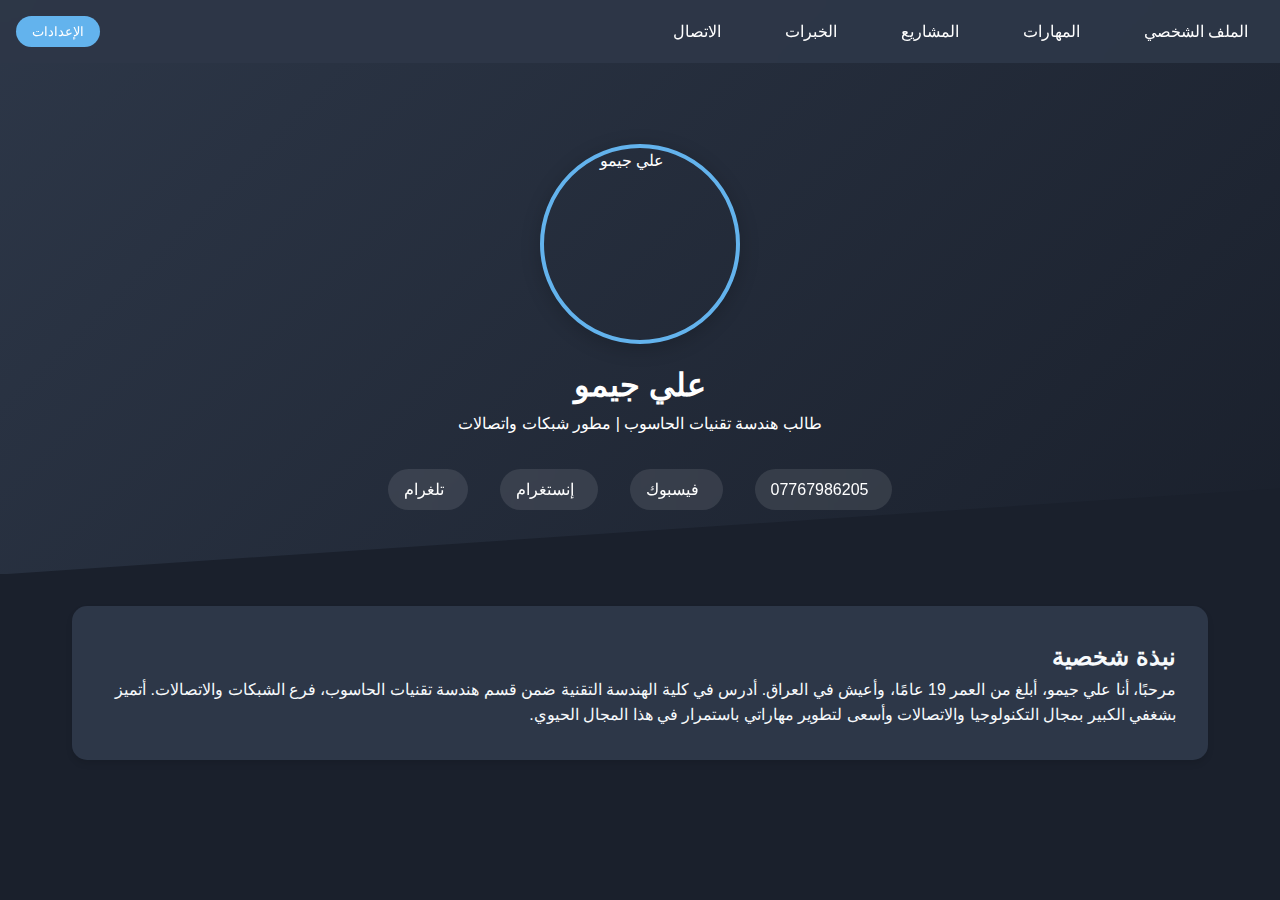
==== index.html @ acc884f1 "Add files via upload" ====
<!DOCTYPE html>
<html dir="rtl" lang="ar">
<head>
    <meta charset="UTF-8">
    <meta name="viewport" content="width=device-width, initial-scale=1.0">
    <title>علي جيمو - السيرة الذاتية</title>
    <!-- التنسيقات -->
    <link rel="stylesheet" href="style.css">
    <!-- مكتبة الأيقونات -->
    <script src="https://cdnjs.cloudflare.com/ajax/libs/font-awesome/6.5.1/js/all.min.js"></script>
</head>
<body>
    <!-- شريط التقدم -->
    <div class="scroll-progress"></div>

    <!-- القائمة العلوية -->
    <nav>
        <ul class="nav-links">
            <li><a href="#" onclick="showSection('profile')">الملف الشخصي</a></li>
            <li><a href="#" onclick="showSection('skills')">المهارات</a></li>
            <li><a href="#" onclick="showSection('projects')">المشاريع</a></li>
            <li><a href="#" onclick="showSection('experience')">الخبرات</a></li>
            <li><a href="#" onclick="showSection('contact')">الاتصال</a></li>
        </ul>
        <button class="settings-btn" onclick="openSettings()">
            <i class="fas fa-cog"></i> الإعدادات
        </button>
    </nav>

    <!-- رأس الصفحة -->
    <header>
        <img src="profile-img.jpg" alt="علي جيمو" class="profile-img">
        <h1>علي جيمو</h1>
        <p>طالب هندسة تقنيات الحاسوب | مطور شبكات واتصالات</p>
        <div class="contact-info">
            <a href="tel:07767986205" class="contact-item">
                <i class="fas fa-phone"></i>
                07767986205
            </a>
            <a href="https://www.facebook.com/ali.jemo.77" target="_blank" class="contact-item">
                <i class="fab fa-facebook"></i>
                فيسبوك
            </a>
            <a href="https://www.instagram.com/a.j1_6/" target="_blank" class="contact-item">
                <i class="fab fa-instagram"></i>
                إنستغرام
            </a>
            <a href="https://t.me/alijemo" target="_blank" class="contact-item">
                <i class="fab fa-telegram"></i>
                تلغرام
            </a>
        </div>
    </header>

    <!-- المحتوى الرئيسي -->
    <div class="container">
        <!-- قسم الملف الشخصي -->
        <section id="profile" class="section active">
            <h2>نبذة شخصية</h2>
            <p>مرحبًا، أنا علي جيمو، أبلغ من العمر 19 عامًا، وأعيش في العراق. أدرس في كلية الهندسة التقنية ضمن قسم هندسة تقنيات الحاسوب، فرع الشبكات والاتصالات. أتميز بشغفي الكبير بمجال التكنولوجيا والاتصالات وأسعى لتطوير مهاراتي باستمرار في هذا المجال الحيوي.</p>
        </section>

        <!-- قسم المهارات -->
        <section id="skills" class="section">
            <h2>المهارات</h2>
            <div class="skills">
                <!-- إدارة الوقت -->
                <div class="skill-item" onclick="toggleSkillDescription(this)">
                    <i class="fas fa-clock skill-icon"></i>
                    <h3 class="skill-title">إدارة الوقت والتنظيم</h3>
                    <p class="skill-description">طوّرت مهارات إدارة الوقت بفعالية من خلال تنظيم وقتك بين الدراسة والأنشطة الأخرى. باستخدام الأدوات الذكية، أصبحت قادرًا على التخطيط للمراجعات والامتحانات بشكل منظم.</p>
                </div>
                
                <!-- التفكير النقدي -->
                <div class="skill-item" onclick="toggleSkillDescription(this)">
                    <i class="fas fa-brain skill-icon"></i>
                    <h3 class="skill-title">التفكير النقدي والتحليل</h3>
                    <p class="skill-description">بفضل الإجابة على الأسئلة المعقدة في مختلف المجالات، أصبحت أكثر قدرة على التفكير النقدي والتحليل المنطقي، وهي مهارة أساسية في المجال الأكاديمي والمهني.</p>
                </div>

                <!-- التواصل الفعال -->
                <div class="skill-item" onclick="toggleSkillDescription(this)">
                    <i class="fas fa-comments skill-icon"></i>
                    <h3 class="skill-title">التواصل الفعّال</h3>
                    <p class="skill-description">طوّرت مهارات التواصل بشكل دقيق وواضح، مما يعزز قدرتي على العمل الجماعي والتفاعل مع الآخرين في مختلف البيئات.</p>
                </div>

                <!-- العمل الجماعي -->
                <div class="skill-item" onclick="toggleSkillDescription(this)">
                    <i class="fas fa-users skill-icon"></i>
                    <h3 class="skill-title">العمل ضمن فريق</h3>
                    <p class="skill-description">تعزيز القدرة على العمل ضمن فريق من خلال التعاون المستمر والتواصل الفعال مع مختلف الأشخاص والأنظمة.</p>
                </div>

                <!-- التعلم الذاتي -->
                <div class="skill-item" onclick="toggleSkillDescription(this)">
                    <i class="fas fa-book-reader skill-icon"></i>
                    <h3 class="skill-title">التعلم الذاتي</h3>
                    <p class="skill-description">تطوير مهارات التعلم المستقل من خلال استخدام مختلف المصادر والأدوات التعليمية.</p>
                </div>

                <!-- حل المشكلات -->
                <div class="skill-item" onclick="toggleSkillDescription(this)">
                    <i class="fas fa-lightbulb skill-icon"></i>
                    <h3 class="skill-title">حل المشكلات</h3>
                    <p class="skill-description">القدرة على تحليل المشكلات وإيجاد حلول مبتكرة باستخدام المنطق والتفكير النقدي.</p>
                </div>

                <!-- التقنيات الحديثة -->
                <div class="skill-item" onclick="toggleSkillDescription(this)">
                    <i class="fas fa-laptop-code skill-icon"></i>
                    <h3 class="skill-title">التقنيات الحديثة</h3>
                    <p class="skill-description">إتقان استخدام مختلف التقنيات والأدوات الحديثة في مجال البرمجة والشبكات.</p>
                </div>

                <!-- الذكاء الاصطناعي -->
                <div class="skill-item" onclick="toggleSkillDescription(this)">
                    <i class="fas fa-robot skill-icon"></i>
                    <h3 class="skill-title">الذكاء الاصطناعي</h3>
                    <p class="skill-description">فهم وتطبيق تقنيات الذكاء الاصطناعي في حل المشكلات وتطوير الحلول.</p>
                </div>
            </div>
        </section>

        <!-- قسم المشاريع -->
        <section id="projects" class="section">
            <h2>المشاريع</h2>
            <div class="projects">
                <!-- مشروع التطبيق الدراسي -->
                <div class="project-card">
                    <h3>التطبيق الدراسي MAUI</h3>
                    <p>تطبيق شامل للطلاب يحتوي على المناهج الدراسية والمعلومات التفصيلية عن الكلية والأقسام. تم تطويره باستخدام C# و MAUI للعمل على مختلف المنصات.</p>
                </div>

                <!-- مشروع الموقع -->
                <div class="project-card">
                    <h3>موقع تفاعلي ذكي</h3>
                    <p>منصة تعليمية تفاعلية تم تطويرها باستخدام تقنيات الذكاء الاصطناعي لتوفير تجربة تعلم مخصصة للمستخدمين.</p>
                </div>
            </div>
        </section>

        <!-- قسم الخبرات -->
        <section id="experience" class="section">
            <h2>الخبرات والإنجازات</h2>
            <ul>
                <li>
                    <h3>متدرب في شركة تكنولوجيا المعلومات</h3>
                    <p>تطوير وصيانة شبكات الشركة - 3 أشهر من الخبرة العملية</p>
                </li>
                <li>
                    <h3>هاكاثون الجامعة</h3>
                    <p>المركز الثاني في مسابقة تطوير تطبيقات الويب</p>
                </li>
                <li>
                    <h3>مبادرة "تقنية للجميع"</h3>
                    <p>تعليم أساسيات البرمجة لطلاب المدارس الثانوية</p>
                </li>
            </ul>
        </section>

        <!-- قسم الاتصال -->
        <section id="contact" class="section">
            <h2>تواصل معي</h2>
            <form id="contactForm">
                <div class="form-group">
                    <label for="name">الاسم:</label>
                    <input type="text" id="name" name="name" required>
                </div>
                <div class="form-group">
                    <label for="email">البريد الإلكتروني:</label>
                    <input type="email" id="email" name="email" required>
                </div>
                <div class="form-group">
                    <label for="message">الرسالة:</label>
                    <textarea id="message" name="message" required></textarea>
                </div>
                <button type="submit">إرسال</button>
            </form>
        </section>
    </div>

    <!-- نافذة الإعدادات -->
    <div id="settingsModal" class="modal">
        <div class="modal-content">
            <span class="close" onclick="closeSettings()">&times;</span>
            <h2>الإعدادات</h2>
            <form id="settingsForm">
                <div class="form-group">
                    <label for="username">اسم المستخدم:</label>
                    <input type="text" id="username" name="username" required>
                </div>
                <div class="form-group">
                    <label for="password">كلمة المرور:</label>
                    <input type="password" id="password" name="password" required>
                </div>
                <button type="submit">تسجيل الدخول</button>
            </form>
        </div>
    </div>

    <!-- JavaScript -->
    <script>
        // تفعيل الأقسام
        function showSection(sectionId) {
            document.querySelectorAll('.section').forEach(section => {
                section.classList.remove('active');
            });
            document.getElementById(sectionId).classList.add('active');
        }

        // تفعيل وصف المهارات
        function toggleSkillDescription(skillItem) {
            const wasActive = skillItem.classList.contains('active');
            
            // إغلاق جميع المهارات المفتوحة
            document.querySelectorAll('.skill-item').forEach(item => {
                item.classList.remove('active');
            });
            
            // فتح المهارة المحددة مع تمرير سلس
            if (!wasActive) {
                skillItem.classList.add('active');
                skillItem.scrollIntoView({ 
                    behavior: 'smooth', 
                    block: 'center' 
                });
            }

            // تأثير حركي عند النقر
            skillItem.style.transform = 'scale(0.98)';
            setTimeout(() => {
                skillItem.style.transform = '';
            }, 150);
        }

        // شريط التقدم
        window.addEventListener('scroll', () => {
            const scrollProgress = document.querySelector('.scroll-progress');
            const totalHeight = document.documentElement.scrollHeight - window.innerHeight;
            const progress = (window.pageYOffset / totalHeight) * 100;
            scrollProgress.style.width = `${progress}%`;
        });

        // وظائف نافذة الإعدادات
        function openSettings() {
            document.getElementById('settingsModal').style.display = 'block';
        }

        function closeSettings() {
            document.getElementById('settingsModal').style.display = 'none';
        }

        // معالجة نموذج الإعدادات
        document.getElementById('settingsForm').addEventListener('submit', function(e) {
            e.preventDefault();
            console.log('محاولة تسجيل الدخول');
            closeSettings();
        });

        // إغلاق النافذة المنبثقة عند النقر خارجها
        window.onclick = function(event) {
            if (event.target == document.getElementById('settingsModal')) {
                closeSettings();
            }
        }

        // تفعيل تأثيرات التحويم للمهارات
        document.addEventListener('DOMContentLoaded', () => {
            const skillItems = document.querySelectorAll('.skill-item');
            
            skillItems.forEach(item => {
                // تأثير التحويم
                item.addEventListener('mouseenter', function() {
                    this.style.transform = 'translateY(-5px)';
                });
                
                item.addEventListener('mouseleave', function() {
                    this.style.transform = 'translateY(0)';
                });
            });
            
            // معالجة نموذج الاتصال
            document.getElementById('contactForm').addEventListener('submit', function(e) {
                e.preventDefault();
                alert('تم إرسال رسالتك بنجاح!');
                this.reset();
            });
        });
    </script>
</body>
</html>
---- style.css ----
:root {
    --primary-color: #f7fafc;
    --secondary-color: #e2e8f0;
    --accent-color: #63b3ed;
    --bg-color: #1a202c;
    --card-bg: #2d3748;
    --text-color: #f7fafc;
    --border-color: #4a5568;
}

* {
    margin: 0;
    padding: 0;
    box-sizing: border-box;
    font-family: 'Arial', sans-serif;
    transition: all 0.3s ease;
}

body {
    background-color: var(--bg-color);
    color: var(--text-color);
    line-height: 1.6;
}

/* Navigation Styles */
nav {
    position: fixed;
    top: 0;
    right: 0;
    left: 0;
    background: rgba(45, 55, 72, 0.95);
    padding: 1rem;
    z-index: 1000;
    backdrop-filter: blur(10px);
    display: flex;
    justify-content: space-between;
    align-items: center;
}

.nav-links {
    display: flex;
    gap: 2rem;
    list-style: none;
}

.nav-links a, .settings-btn {
    color: white;
    text-decoration: none;
    padding: 0.5rem 1rem;
    border-radius: 20px;
    font-weight: 500;
    transition: all 0.3s ease;
}

.nav-links a:hover, .settings-btn:hover {
    background: var(--accent-color);
    transform: translateY(-2px);
}

.settings-btn {
    background: var(--accent-color);
    border: none;
    cursor: pointer;
}

/* Header Styles */
header {
    background: linear-gradient(135deg, var(--card-bg), var(--bg-color));
    color: white;
    padding: 8rem 2rem 4rem;
    text-align: center;
    clip-path: polygon(0 0, 100% 0, 100% 85%, 0 100%);
    position: relative;
    overflow: hidden;
}

.profile-img {
    width: 200px;
    height: 200px;
    border-radius: 50%;
    margin: 1rem auto;
    display: block;
    object-fit: cover;
    border: 4px solid var(--accent-color);
    box-shadow: 0 4px 20px rgba(0,0,0,0.2);
    animation: float 6s ease-in-out infinite;
}

@keyframes float {
    0%, 100% { transform: translateY(0); }
    50% { transform: translateY(-10px); }
}

/* Container and Section Styles */
.container {
    max-width: 1200px;
    margin: 0 auto;
    padding: 2rem;
}

.section {
    background: var(--card-bg);
    border-radius: 15px;
    padding: 2rem;
    margin-bottom: 2rem;
    box-shadow: 0 4px 6px rgba(0,0,0,0.1);
    transform: translateY(0);
    transition: transform 0.3s ease, box-shadow 0.3s ease;
    display: none;
}

.section.active {
    display: block;
    animation: fadeIn 0.5s ease;
}

@keyframes fadeIn {
    from { opacity: 0; transform: translateY(20px); }
    to { opacity: 1; transform: translateY(0); }
}

.section:hover {
    transform: translateY(-5px);
    box-shadow: 0 8px 12px rgba(0,0,0,0.15);
}

/* Contact Info Styles */
.contact-info {
    display: flex;
    justify-content: center;
    gap: 2rem;
    flex-wrap: wrap;
    margin-top: 2rem;
}

.contact-item {
    display: flex;
    align-items: center;
    gap: 0.5rem;
    color: white;
    text-decoration: none;
    padding: 0.5rem 1rem;
    border-radius: 25px;
    background: rgba(255,255,255,0.1);
    backdrop-filter: blur(5px);
    transition: all 0.3s ease;
}

.contact-item:hover {
    background: var(--accent-color);
    transform: translateY(-2px);
}

/* Skills Section Styles */
.skills {
    display: grid;
    grid-template-columns: repeat(auto-fit, minmax(250px, 1fr));
    gap: 1.5rem;
    margin: 2rem 0;
}

.skill-item {
    background: var(--card-bg);
    padding: 1.5rem;
    border-radius: 10px;
    text-align: center;
    cursor: pointer;
    transition: all 0.3s ease;
    position: relative;
    overflow: hidden;
}

.skill-item:hover {
    transform: translateY(-5px);
    box-shadow: 0 4px 12px rgba(0,0,0,0.2);
}

.skill-icon {
    font-size: 2.5rem;
    margin-bottom: 1rem;
    color: var(--accent-color);
}

.skill-title {
    font-size: 1.2rem;
    font-weight: bold;
    margin-bottom: 0.5rem;
}

.skill-description {
    display: none;
    margin-top: 1rem;
    font-size: 0.9rem;
    text-align: justify;
}

.skill-item.active .skill-description {
    display: block;
}

.skill-item::before {
    content: '';
    position: absolute;
    top: -2px;
    left: -2px;
    right: -2px;
    bottom: -2px;
    background: linear-gradient(45deg, var(--accent-color), #4fd1c5);
    z-index: -1;
    filter: blur(10px);
    opacity: 0;
    transition: opacity 0.3s ease;
}

.skill-item:hover::before {
    opacity: 1;
}

/* Projects Section Styles */
.projects {
    display: grid;
    grid-template-columns: repeat(auto-fit, minmax(300px, 1fr));
    gap: 2rem;
}

.project-card {
    background: var(--card-bg);
    border-radius: 15px;
    padding: 1.5rem;
    box-shadow: 0 4px 6px rgba(0,0,0,0.1);
    transition: transform 0.3s ease;
    position: relative;
    overflow: hidden;
}

.project-card:hover {
    transform: translateY(-5px);
}

/* Scroll Progress Bar */
.scroll-progress {
    position: fixed;
    top: 0;
    left: 0;
    width: 0;
    height: 4px;
    background-color: var(--accent-color);
    z-index: 1001;
    transition: width 0.3s ease;
}

/* Modal Styles */
.modal {
    display: none;
    position: fixed;
    z-index: 1100;
    left: 0;
    top: 0;
    width: 100%;
    height: 100%;
    overflow: auto;
    background-color: rgba(0,0,0,0.4);
}

.modal-content {
    background-color: var(--card-bg);
    margin: 15% auto;
    padding: 20px;
    border: 1px solid var(--border-color);
    width: 80%;
    max-width: 500px;
    border-radius: 10px;
}

.close {
    color: #aaa;
    float: left;
    font-size: 28px;
    font-weight: bold;
    cursor: pointer;
}

.close:hover,
.close:focus {
    color: var(--accent-color);
}

/* Responsive Design */
@media (max-width: 768px) {
    .nav-links {
        flex-direction: column;
        align-items: center;
    }
    
    header {
        padding: 6rem 1rem 3rem;
    }

    .contact-info {
        flex-direction: column;
        align-items: center;
    }
    
    .container {
        padding: 1rem;
    }
}
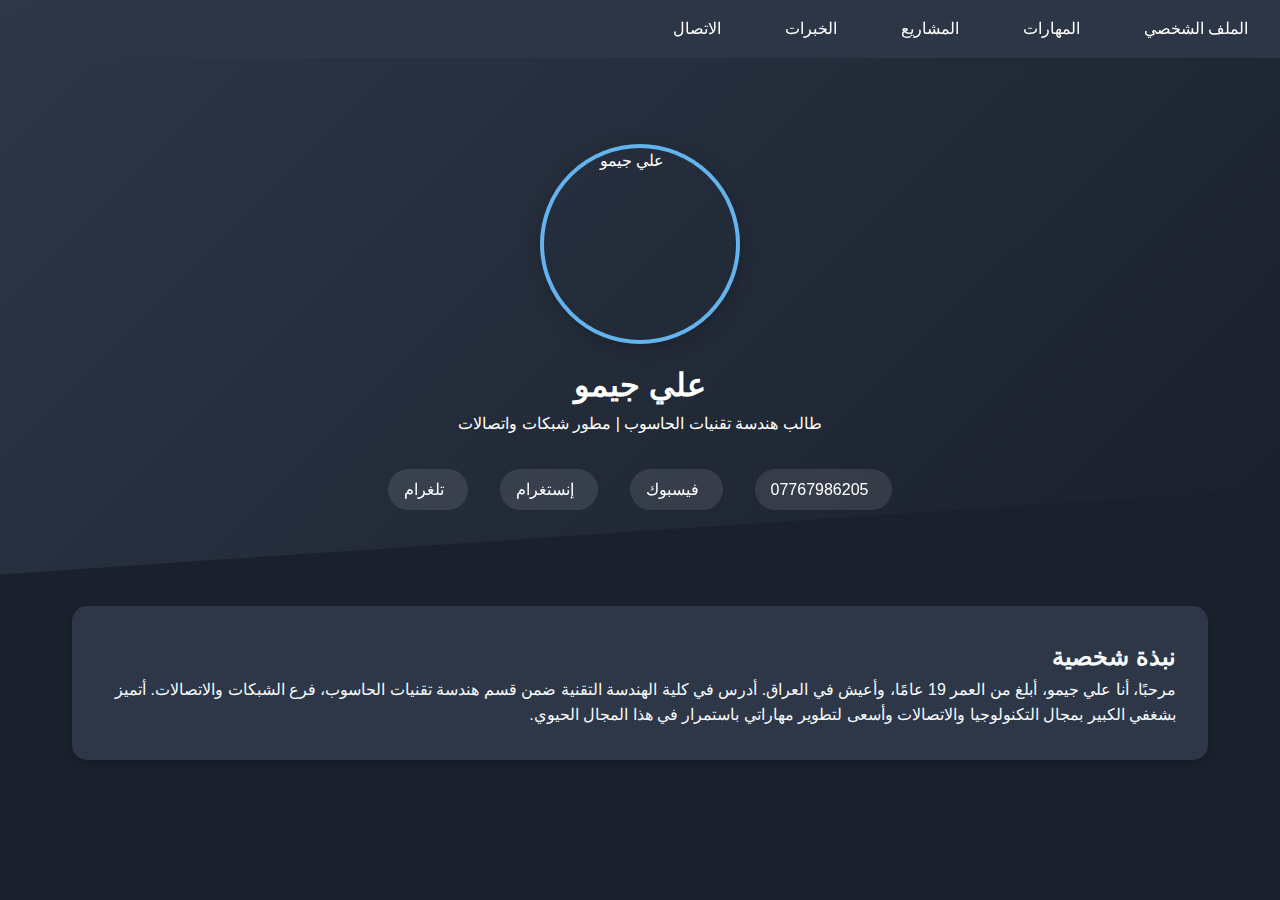
==== commit f583452f: "Add files via upload" ====
--- a/index.html
+++ b/index.html
@@ -3,7 +3,7 @@
 <head>
     <meta charset="UTF-8">
     <meta name="viewport" content="width=device-width, initial-scale=1.0">
-    <title>علي جيمو - السيرة الذاتية</title>
+    <title>علي حسين هادي - السيرة الذاتية</title>
     <!-- التنسيقات -->
     <link rel="stylesheet" href="style.css">
     <!-- مكتبة الأيقونات -->
@@ -15,6 +15,9 @@
 
     <!-- القائمة العلوية -->
     <nav>
+        <button class="menu-btn" onclick="toggleMenu()">
+            <i class="fas fa-bars"></i>
+        </button>
         <ul class="nav-links">
             <li><a href="#" onclick="showSection('profile')">الملف الشخصي</a></li>
             <li><a href="#" onclick="showSection('skills')">المهارات</a></li>
@@ -22,9 +25,6 @@
             <li><a href="#" onclick="showSection('experience')">الخبرات</a></li>
             <li><a href="#" onclick="showSection('contact')">الاتصال</a></li>
         </ul>
-        <button class="settings-btn" onclick="openSettings()">
-            <i class="fas fa-cog"></i> الإعدادات
-        </button>
     </nav>
 
     <!-- رأس الصفحة -->
@@ -70,40 +70,26 @@
                     <h3 class="skill-title">إدارة الوقت والتنظيم</h3>
                     <p class="skill-description">طوّرت مهارات إدارة الوقت بفعالية من خلال تنظيم وقتك بين الدراسة والأنشطة الأخرى. باستخدام الأدوات الذكية، أصبحت قادرًا على التخطيط للمراجعات والامتحانات بشكل منظم.</p>
                 </div>
-                
+
                 <!-- التفكير النقدي -->
                 <div class="skill-item" onclick="toggleSkillDescription(this)">
                     <i class="fas fa-brain skill-icon"></i>
                     <h3 class="skill-title">التفكير النقدي والتحليل</h3>
-                    <p class="skill-description">بفضل الإجابة على الأسئلة المعقدة في مختلف المجالات، أصبحت أكثر قدرة على التفكير النقدي والتحليل المنطقي، وهي مهارة أساسية في المجال الأكاديمي والمهني.</p>
+                    <p class="skill-description">بفضل الإجابة على الأسئلة المعقدة في مختلف المجالات، أصبحت أكثر قدرة على التفكير النقدي والتحليل المنطقي.</p>
                 </div>
 
                 <!-- التواصل الفعال -->
                 <div class="skill-item" onclick="toggleSkillDescription(this)">
                     <i class="fas fa-comments skill-icon"></i>
                     <h3 class="skill-title">التواصل الفعّال</h3>
-                    <p class="skill-description">طوّرت مهارات التواصل بشكل دقيق وواضح، مما يعزز قدرتي على العمل الجماعي والتفاعل مع الآخرين في مختلف البيئات.</p>
+                    <p class="skill-description">طوّرت مهارات التواصل بشكل دقيق وواضح، مما يعزز قدرتي على العمل الجماعي والتفاعل مع الآخرين.</p>
                 </div>
 
                 <!-- العمل الجماعي -->
                 <div class="skill-item" onclick="toggleSkillDescription(this)">
                     <i class="fas fa-users skill-icon"></i>
                     <h3 class="skill-title">العمل ضمن فريق</h3>
-                    <p class="skill-description">تعزيز القدرة على العمل ضمن فريق من خلال التعاون المستمر والتواصل الفعال مع مختلف الأشخاص والأنظمة.</p>
-                </div>
-
-                <!-- التعلم الذاتي -->
-                <div class="skill-item" onclick="toggleSkillDescription(this)">
-                    <i class="fas fa-book-reader skill-icon"></i>
-                    <h3 class="skill-title">التعلم الذاتي</h3>
-                    <p class="skill-description">تطوير مهارات التعلم المستقل من خلال استخدام مختلف المصادر والأدوات التعليمية.</p>
-                </div>
-
-                <!-- حل المشكلات -->
-                <div class="skill-item" onclick="toggleSkillDescription(this)">
-                    <i class="fas fa-lightbulb skill-icon"></i>
-                    <h3 class="skill-title">حل المشكلات</h3>
-                    <p class="skill-description">القدرة على تحليل المشكلات وإيجاد حلول مبتكرة باستخدام المنطق والتفكير النقدي.</p>
+                    <p class="skill-description">تعزيز القدرة على العمل ضمن فريق من خلال التعاون المستمر والتواصل الفعال.</p>
                 </div>
 
                 <!-- التقنيات الحديثة -->
@@ -121,43 +107,109 @@
                 </div>
             </div>
         </section>
-
-        <!-- قسم المشاريع -->
-        <section id="projects" class="section">
-            <h2>المشاريع</h2>
-            <div class="projects">
-                <!-- مشروع التطبيق الدراسي -->
-                <div class="project-card">
-                    <h3>التطبيق الدراسي MAUI</h3>
-                    <p>تطبيق شامل للطلاب يحتوي على المناهج الدراسية والمعلومات التفصيلية عن الكلية والأقسام. تم تطويره باستخدام C# و MAUI للعمل على مختلف المنصات.</p>
-                </div>
-
-                <!-- مشروع الموقع -->
-                <div class="project-card">
-                    <h3>موقع تفاعلي ذكي</h3>
-                    <p>منصة تعليمية تفاعلية تم تطويرها باستخدام تقنيات الذكاء الاصطناعي لتوفير تجربة تعلم مخصصة للمستخدمين.</p>
+            
+            <section id="projects" class="section">
+                <h2>المشاريع</h2>
+                <div class="projects">
+                    <div class="project-card">
+                        <h3>التطبيق الدراسي C# MAUI</h3>
+                        <p>تطبيق شامل للطلاب يحتوي على المناهج الدراسية والمعلومات التفصيلية عن الكلية والأقسام. يوفر واجهة سهلة الاستخدام وتجربة سلسة عبر مختلف الأجهزة.</p>
+                        <div class="project-details">
+                            <div class="tech-stack">
+                                <span class="tech-badge">C#</span>
+                                <span class="tech-badge">MAUI</span>
+                                <span class="tech-badge">SQLite</span>
+                            </div>
+                        </div>
+                    </div>
+                    
+                    <div class="project-card">
+                        <h3>موقع تفاعلي ذكي</h3>
+                        <p>منصة تعليمية تفاعلية تم تطويرها باستخدام تقنيات الذكاء الاصطناعي. تقدم محتوى تعليمي مخصص وتتكيف مع احتياجات كل متعلم.</p>
+                        <div class="project-details">
+                            <div class="tech-stack">
+                                <span class="tech-badge">HTML</span>
+                                <span class="tech-badge">CSS</span>
+                                <span class="tech-badge">JavaScript</span>
+                            </div>
+                        </div>
+                    </div>
+            </section>
+
+       <!-- قسم الخبرات -->
+<section id="experience" class="section">
+    <h2>الخبرات والإنجازات</h2>
+    <div class="timeline">
+        <div class="timeline-item">
+            <div class="timeline-dot"></div>
+            <div class="timeline-date">2024</div>
+            <div class="timeline-content">
+                <h3>متدرب في شركة تكنولوجيا المعلومات</h3>
+                <div class="timeline-info">
+                    <span class="duration">3 أشهر</span>
+                    <span class="location">الرياض، السعودية</span>
+                </div>
+                <p>تطوير وصيانة شبكات الشركة وتحقيق إنجازات متميزة:</p>
+                <ul class="achievements-list">
+                    <li>تحسين أداء الشبكة بنسبة 40%</li>
+                    <li>تطوير نظام مراقبة الشبكة في الوقت الفعلي</li>
+                    <li>المشاركة في تدريب 5 موظفين جدد</li>
+                </ul>
+                <div class="skills-used">
+                    <span class="skill-tag">إدارة الشبكات</span>
+                    <span class="skill-tag">تحليل الأداء</span>
+                    <span class="skill-tag">Cisco</span>
                 </div>
             </div>
-        </section>
-
-        <!-- قسم الخبرات -->
-        <section id="experience" class="section">
-            <h2>الخبرات والإنجازات</h2>
-            <ul>
-                <li>
-                    <h3>متدرب في شركة تكنولوجيا المعلومات</h3>
-                    <p>تطوير وصيانة شبكات الشركة - 3 أشهر من الخبرة العملية</p>
-                </li>
-                <li>
-                    <h3>هاكاثون الجامعة</h3>
-                    <p>المركز الثاني في مسابقة تطوير تطبيقات الويب</p>
-                </li>
-                <li>
-                    <h3>مبادرة "تقنية للجميع"</h3>
-                    <p>تعليم أساسيات البرمجة لطلاب المدارس الثانوية</p>
-                </li>
-            </ul>
-        </section>
+        </div>
+
+        <div class="timeline-item">
+            <div class="timeline-dot"></div>
+            <div class="timeline-date">2023</div>
+            <div class="timeline-content">
+                <h3>هاكاثون الجامعة</h3>
+                <div class="timeline-info">
+                    <span class="award">المركز الثاني 🏆</span>
+                    <span class="event-type">مسابقة تطوير تطبيقات الويب</span>
+                </div>
+                <p>قيادة فريق من 4 أعضاء لتطوير تطبيق ويب مبتكر:</p>
+                <ul class="achievements-list">
+                    <li>تطوير حل مبتكر لمشكلة التعليم عن بعد</li>
+                    <li>عرض المشروع أمام لجنة من الخبراء</li>
+                    <li>تنفيذ المشروع خلال 48 ساعة</li>
+                </ul>
+                <div class="skills-used">
+                    <span class="skill-tag">React</span>
+                    <span class="skill-tag">Node.js</span>
+                    <span class="skill-tag">العمل الجماعي</span>
+                </div>
+            </div>
+        </div>
+
+        <div class="timeline-item">
+            <div class="timeline-dot"></div>
+            <div class="timeline-date">2023</div>
+            <div class="timeline-content">
+                <h3>مبادرة "تقنية للجميع"</h3>
+                <div class="timeline-info">
+                    <span class="role">منظم ومدرب</span>
+                    <span class="participants">50+ طالب</span>
+                </div>
+                <p>تنظيم وتقديم ورش عمل تعليمية في مجال البرمجة:</p>
+                <ul class="achievements-list">
+                    <li>تصميم وتقديم منهج تعليمي متكامل</li>
+                    <li>تنظيم 10 ورش عمل تفاعلية</li>
+                    <li>إلهام الطلاب لمتابعة مسار البرمجة</li>
+                </ul>
+                <div class="skills-used">
+                    <span class="skill-tag">التدريب</span>
+                    <span class="skill-tag">Python</span>
+                    <span class="skill-tag">إدارة المشاريع</span>
+                </div>
+            </div>
+        </div>
+    </div>
+</section>
 
         <!-- قسم الاتصال -->
         <section id="contact" class="section">
@@ -180,28 +232,9 @@
         </section>
     </div>
 
-    <!-- نافذة الإعدادات -->
-    <div id="settingsModal" class="modal">
-        <div class="modal-content">
-            <span class="close" onclick="closeSettings()">&times;</span>
-            <h2>الإعدادات</h2>
-            <form id="settingsForm">
-                <div class="form-group">
-                    <label for="username">اسم المستخدم:</label>
-                    <input type="text" id="username" name="username" required>
-                </div>
-                <div class="form-group">
-                    <label for="password">كلمة المرور:</label>
-                    <input type="password" id="password" name="password" required>
-                </div>
-                <button type="submit">تسجيل الدخول</button>
-            </form>
-        </div>
-    </div>
-
-    <!-- JavaScript -->
+    <!-- سكربت JavaScript -->
     <script>
-        // تفعيل الأقسام
+        // تبديل الأقسام
         function showSection(sectionId) {
             document.querySelectorAll('.section').forEach(section => {
                 section.classList.remove('active');
@@ -209,11 +242,11 @@
             document.getElementById(sectionId).classList.add('active');
         }
 
-        // تفعيل وصف المهارات
+        // تبديل وصف المهارات
         function toggleSkillDescription(skillItem) {
             const wasActive = skillItem.classList.contains('active');
             
-            // إغلاق جميع المهارات المفتوحة
+            // إغلاق كل المهارات المفتوحة
             document.querySelectorAll('.skill-item').forEach(item => {
                 item.classList.remove('active');
             });
@@ -226,12 +259,12 @@
                     block: 'center' 
                 });
             }
-
-            // تأثير حركي عند النقر
-            skillItem.style.transform = 'scale(0.98)';
-            setTimeout(() => {
-                skillItem.style.transform = '';
-            }, 150);
+        }
+
+        // تبديل القائمة للموبايل
+        function toggleMenu() {
+            const navLinks = document.querySelector('.nav-links');
+            navLinks.classList.toggle('show');
         }
 
         // شريط التقدم
@@ -242,20 +275,36 @@
             scrollProgress.style.width = `${progress}%`;
         });
 
-        // وظائف نافذة الإعدادات
-        function openSettings() {
-            document.getElementById('settingsModal').style.display = 'block';
-        }
-
-        function closeSettings() {
-            document.getElementById('settingsModal').style.display = 'none';
-        }
-
-        // معالجة نموذج الإعدادات
+       
+        // معالجة النماذج
         document.getElementById('settingsForm').addEventListener('submit', function(e) {
             e.preventDefault();
-            console.log('محاولة تسجيل الدخول');
             closeSettings();
+        });
+
+        document.getElementById('contactForm').addEventListener('submit', function(e) {
+            e.preventDefault();
+            alert('تم إرسال رسالتك بنجاح!');
+            this.reset();
+        });
+
+        // إغلاق القائمة عند النقر على الروابط
+        document.querySelectorAll('.nav-links a').forEach(link => {
+            link.addEventListener('click', () => {
+                document.querySelector('.nav-links').classList.remove('show');
+            });
+        });
+
+        // إغلاق القائمة عند التمرير
+        window.addEventListener('scroll', () => {
+            document.querySelector('.nav-links').classList.remove('show');
+        });
+
+        // إغلاق القائمة عند النقر خارجها
+        document.addEventListener('click', (e) => {
+            if (!e.target.closest('nav')) {
+                document.querySelector('.nav-links').classList.remove('show');
+            }
         });
 
         // إغلاق النافذة المنبثقة عند النقر خارجها
@@ -264,29 +313,6 @@
                 closeSettings();
             }
         }
-
-        // تفعيل تأثيرات التحويم للمهارات
-        document.addEventListener('DOMContentLoaded', () => {
-            const skillItems = document.querySelectorAll('.skill-item');
-            
-            skillItems.forEach(item => {
-                // تأثير التحويم
-                item.addEventListener('mouseenter', function() {
-                    this.style.transform = 'translateY(-5px)';
-                });
-                
-                item.addEventListener('mouseleave', function() {
-                    this.style.transform = 'translateY(0)';
-                });
-            });
-            
-            // معالجة نموذج الاتصال
-            document.getElementById('contactForm').addEventListener('submit', function(e) {
-                e.preventDefault();
-                alert('تم إرسال رسالتك بنجاح!');
-                this.reset();
-            });
-        });
     </script>
 </body>
 </html>--- a/style.css
+++ b/style.css
@@ -1,3 +1,4 @@
+/* المتغيرات الأساسية */
 :root {
     --primary-color: #f7fafc;
     --secondary-color: #e2e8f0;
@@ -8,21 +9,24 @@
     --border-color: #4a5568;
 }
 
+/* إعادة تعيين الأنماط */
 * {
     margin: 0;
     padding: 0;
-    box-sizing: border-box;
+    box-sizing: border-box; 
     font-family: 'Arial', sans-serif;
     transition: all 0.3s ease;
 }
 
+/* أنماط عامة */
 body {
     background-color: var(--bg-color);
     color: var(--text-color);
     line-height: 1.6;
-}
-
-/* Navigation Styles */
+    overflow-x: hidden;
+}
+
+/* شريط القائمة */
 nav {
     position: fixed;
     top: 0;
@@ -37,6 +41,17 @@
     align-items: center;
 }
 
+/* زر القائمة للموبايل */
+.menu-btn {
+    display: none;
+    background: none;
+    border: none;
+    color: white;
+    font-size: 1.5rem;
+    cursor: pointer;
+    z-index: 1001;
+}
+
 .nav-links {
     display: flex;
     gap: 2rem;
@@ -63,7 +78,7 @@
     cursor: pointer;
 }
 
-/* Header Styles */
+/* رأس الصفحة */
 header {
     background: linear-gradient(135deg, var(--card-bg), var(--bg-color));
     color: white;
@@ -91,7 +106,7 @@
     50% { transform: translateY(-10px); }
 }
 
-/* Container and Section Styles */
+/* المحتوى الرئيسي */
 .container {
     max-width: 1200px;
     margin: 0 auto;
@@ -124,7 +139,7 @@
     box-shadow: 0 8px 12px rgba(0,0,0,0.15);
 }
 
-/* Contact Info Styles */
+/* معلومات التواصل */
 .contact-info {
     display: flex;
     justify-content: center;
@@ -151,76 +166,96 @@
     transform: translateY(-2px);
 }
 
-/* Skills Section Styles */
+/* قسم المهارات */
 .skills {
     display: grid;
-    grid-template-columns: repeat(auto-fit, minmax(250px, 1fr));
+    grid-template-columns: repeat(auto-fit, minmax(280px, 1fr));
     gap: 1.5rem;
     margin: 2rem 0;
 }
 
 .skill-item {
-    background: var(--card-bg);
-    padding: 1.5rem;
-    border-radius: 10px;
+    background: linear-gradient(145deg, var(--card-bg), var(--bg-color));
+    padding: 1.8rem;
+    border-radius: 15px;
     text-align: center;
     cursor: pointer;
     transition: all 0.3s ease;
     position: relative;
     overflow: hidden;
+    border: 1px solid rgba(255, 255, 255, 0.1);
 }
 
 .skill-item:hover {
-    transform: translateY(-5px);
-    box-shadow: 0 4px 12px rgba(0,0,0,0.2);
+    transform: translateY(-10px);
+    box-shadow: 0 15px 30px rgba(0,0,0,0.3);
+    border-color: var(--accent-color);
 }
 
 .skill-icon {
-    font-size: 2.5rem;
-    margin-bottom: 1rem;
+    font-size: 2.8rem;
+    margin-bottom: 1.2rem;
     color: var(--accent-color);
+    transition: all 0.3s ease;
+    filter: drop-shadow(0 0 8px rgba(99, 179, 237, 0.3));
+}
+
+.skill-item:hover .skill-icon {
+    transform: scale(1.1);
+    color: white;
+    filter: drop-shadow(0 0 12px rgba(99, 179, 237, 0.6));
 }
 
 .skill-title {
-    font-size: 1.2rem;
+    font-size: 1.3rem;
     font-weight: bold;
-    margin-bottom: 0.5rem;
-}
-
-.skill-description {
-    display: none;
-    margin-top: 1rem;
-    font-size: 0.9rem;
-    text-align: justify;
-}
-
-.skill-item.active .skill-description {
-    display: block;
-}
-
-.skill-item::before {
+    margin-bottom: 0.8rem;
+    position: relative;
+    transition: all 0.3s ease;
+}
+
+.skill-title::after {
     content: '';
     position: absolute;
-    top: -2px;
-    left: -2px;
-    right: -2px;
-    bottom: -2px;
-    background: linear-gradient(45deg, var(--accent-color), #4fd1c5);
-    z-index: -1;
-    filter: blur(10px);
+    bottom: -5px;
+    left: 50%;
+    width: 0;
+    height: 2px;
+    background: var(--accent-color);
+    transition: all 0.3s ease;
+    transform: translateX(-50%);
+}
+
+.skill-item:hover .skill-title::after {
+    width: 50%;
+}
+
+.skill-description {
+    height: 0;
     opacity: 0;
-    transition: opacity 0.3s ease;
-}
-
-.skill-item:hover::before {
+    margin-top: 0;
+    overflow: hidden;
+    transition: all 0.5s ease;
+    color: rgba(255, 255, 255, 0.8);
+    font-size: 0.95rem;
+    line-height: 1.6;
+    text-align: justify;
+}
+
+.skill-item.active .skill-description {
+    height: auto;
     opacity: 1;
-}
-
-/* Projects Section Styles */
+    margin-top: 1rem;
+    padding-top: 1rem;
+    border-top: 1px solid rgba(255, 255, 255, 0.1);
+}
+
+/* قسم المشاريع */
 .projects {
     display: grid;
     grid-template-columns: repeat(auto-fit, minmax(300px, 1fr));
     gap: 2rem;
+    margin: 2rem 0;
 }
 
 .project-card {
@@ -228,16 +263,280 @@
     border-radius: 15px;
     padding: 1.5rem;
     box-shadow: 0 4px 6px rgba(0,0,0,0.1);
-    transition: transform 0.3s ease;
+    transition: all 0.3s ease;
+    text-align: right;
+    display: flex;
+    flex-direction: column;
     position: relative;
     overflow: hidden;
+    border: 1px solid rgba(255, 255, 255, 0.1);
 }
 
 .project-card:hover {
+    transform: translateY(-10px);
+    box-shadow: 0 15px 30px rgba(0,0,0,0.3);
+    border-color: var(--accent-color);
+}
+
+.project-card::before {
+    content: '';
+    position: absolute;
+    top: 0;
+    right: 0;
+    width: 4px;
+    height: 100%;
+    background: linear-gradient(45deg, var(--accent-color), var(--primary-color));
+    border-radius: 4px 0 0 4px;
+}
+
+.project-card h3 {
+    color: var(--accent-color);
+    margin-bottom: 1rem;
+    font-size: 1.5rem;
+}
+
+.project-card p {
+    color: var(--text-color);
+    line-height: 1.6;
+    margin-bottom: 1rem;
+    opacity: 0.9;
+}
+
+.project-details {
+    margin-top: auto;
+}
+
+.tech-stack {
+    display: flex;
+    flex-wrap: wrap;
+    gap: 0.5rem;
+    margin-top: 1rem;
+    justify-content: flex-end;
+}
+
+.tech-badge {
+    background: rgba(99, 179, 237, 0.1);
+    color: var(--accent-color);
+    padding: 0.25rem 0.75rem;
+    border-radius: 15px;
+    font-size: 0.875rem;
+    border: 1px solid rgba(99, 179, 237, 0.3);
+    transition: all 0.3s ease;
+}
+
+.tech-badge:hover {
+    background: rgba(99, 179, 237, 0.2);
+    transform: translateY(-2px);
+}
+
+.project-links {
+    display: flex;
+    gap: 1rem;
+    margin-top: 1rem;
+    justify-content: flex-end;
+}
+
+.project-link {
+    color: var(--accent-color);
+    text-decoration: none;
+    display: flex;
+    align-items: center;
+    gap: 0.5rem;
+    padding: 0.5rem 1rem;
+    border-radius: 20px;
+    background: rgba(99, 179, 237, 0.1);
+    transition: all 0.3s ease;
+}
+
+.project-link:hover {
+    background: var(--accent-color);
+    color: var(--bg-color);
+    transform: translateY(-2px);
+}
+
+@media (max-width: 768px) {
+    .projects {
+        grid-template-columns: 1fr;
+        margin: 1rem 0;
+    }
+
+    .project-card {
+        padding: 1.2rem;
+    }
+
+    .project-links {
+        flex-direction: column;
+    }
+    
+    .project-link {
+        width: 100%;
+        justify-content: center;
+    }
+}
+/* قسم الخبرات والإنجازات - الخط الزمني */
+.timeline {
+    position: relative;
+    padding: 2rem 0;
+    margin-top: 2rem;
+}
+
+.timeline::before {
+    content: '';
+    position: absolute;
+    right: 30px;
+    top: 0;
+    height: 100%;
+    width: 2px;
+    background: linear-gradient(to bottom, 
+        transparent, 
+        var(--accent-color) 5%,
+        var(--accent-color) 95%,
+        transparent
+    );
+}
+
+.timeline-item {
+    position: relative;
+    margin-bottom: 3rem;
+    padding-right: 60px;
+}
+
+.timeline-dot {
+    position: absolute;
+    right: 23px;
+    top: 0;
+    width: 16px;
+    height: 16px;
+    border-radius: 50%;
+    background: var(--accent-color);
+    border: 3px solid var(--card-bg);
+    box-shadow: 0 0 0 3px rgba(99, 179, 237, 0.3);
+}
+
+.timeline-date {
+    position: absolute;
+    right: 60px;
+    top: -10px;
+    background: var(--accent-color);
+    color: var(--bg-color);
+    padding: 0.3rem 1rem;
+    border-radius: 15px;
+    font-weight: bold;
+    font-size: 0.9rem;
+}
+
+.timeline-content {
+    background: var(--card-bg);
+    border-radius: 15px;
+    padding: 1.5rem;
+    margin-top: 1.5rem;
+    border: 1px solid rgba(255, 255, 255, 0.1);
+    transition: all 0.3s ease;
+}
+
+.timeline-content:hover {
     transform: translateY(-5px);
-}
-
-/* Scroll Progress Bar */
+    border-color: var(--accent-color);
+    box-shadow: 0 10px 20px rgba(0, 0, 0, 0.2);
+}
+
+.timeline-content h3 {
+    color: var(--accent-color);
+    margin-bottom: 1rem;
+    font-size: 1.3rem;
+}
+
+.timeline-info {
+    display: flex;
+    gap: 1rem;
+    margin-bottom: 1rem;
+    flex-wrap: wrap;
+}
+
+.timeline-info span {
+    background: rgba(99, 179, 237, 0.1);
+    padding: 0.3rem 0.8rem;
+    border-radius: 12px;
+    font-size: 0.9rem;
+    color: var(--text-color);
+}
+
+.achievements-list {
+    list-style-type: none;
+    padding-right: 1.2rem;
+    margin: 1rem 0;
+}
+
+.achievements-list li {
+    position: relative;
+    margin-bottom: 0.5rem;
+    line-height: 1.6;
+    color: var(--text-color);
+    opacity: 0.9;
+}
+
+.achievements-list li::before {
+    content: '•';
+    color: var(--accent-color);
+    position: absolute;
+    right: -1.2rem;
+}
+
+.skills-used {
+    display: flex;
+    gap: 0.5rem;
+    margin-top: 1rem;
+    flex-wrap: wrap;
+}
+
+.skill-tag {
+    background: rgba(99, 179, 237, 0.1);
+    color: var(--accent-color);
+    padding: 0.25rem 0.75rem;
+    border-radius: 12px;
+    font-size: 0.85rem;
+    border: 1px solid rgba(99, 179, 237, 0.2);
+    transition: all 0.3s ease;
+}
+
+.skill-tag:hover {
+    background: rgba(99, 179, 237, 0.2);
+    transform: translateY(-2px);
+}
+
+@media (max-width: 768px) {
+    .timeline::before {
+        right: 20px;
+    }
+    
+    .timeline-item {
+        padding-right: 45px;
+    }
+    
+    .timeline-dot {
+        right: 13px;
+    }
+    
+    .timeline-date {
+        right: 45px;
+        font-size: 0.8rem;
+        padding: 0.2rem 0.8rem;
+    }
+    
+    .timeline-content {
+        padding: 1.2rem;
+    }
+    
+    .timeline-info {
+        flex-direction: column;
+        gap: 0.5rem;
+    }
+    
+    .timeline-info span {
+        width: fit-content;
+    }
+}
+/* شريط التقدم */
 .scroll-progress {
     position: fixed;
     top: 0;
@@ -249,59 +548,132 @@
     transition: width 0.3s ease;
 }
 
-/* Modal Styles */
-.modal {
-    display: none;
-    position: fixed;
-    z-index: 1100;
-    left: 0;
-    top: 0;
+
+/* نموذج الاتصال */
+.form-group {
+    margin-bottom: 1.5rem;
+}
+
+.form-group label {
+    display: block;
+    margin-bottom: 0.5rem;
+}
+
+.form-group input,
+.form-group textarea {
     width: 100%;
-    height: 100%;
-    overflow: auto;
-    background-color: rgba(0,0,0,0.4);
-}
-
-.modal-content {
-    background-color: var(--card-bg);
-    margin: 15% auto;
-    padding: 20px;
+    padding: 0.75rem;
+    border-radius: 8px;
     border: 1px solid var(--border-color);
-    width: 80%;
-    max-width: 500px;
-    border-radius: 10px;
-}
-
-.close {
-    color: #aaa;
-    float: left;
-    font-size: 28px;
-    font-weight: bold;
+    background: rgba(255,255,255,0.1);
+    color: var(--text-color);
+}
+
+.form-group textarea {
+    height: 150px;
+    resize: vertical;
+}
+
+button[type="submit"] {
+    background: var(--accent-color);
+    color: white;
+    padding: 0.75rem 1.5rem;
+    border: none;
+    border-radius: 8px;
     cursor: pointer;
-}
-
-.close:hover,
-.close:focus {
-    color: var(--accent-color);
-}
-
-/* Responsive Design */
+    transition: all 0.3s ease;
+}
+
+button[type="submit"]:hover {
+    transform: translateY(-2px);
+    box-shadow: 0 4px 8px rgba(0,0,0,0.2);
+}
+
+/* التجاوب مع الشاشات */
 @media (max-width: 768px) {
+    nav {
+        padding: 0.5rem;
+        flex-direction: column;
+        align-items: flex-end;
+    }
+
+    .menu-btn {
+        display: block;
+    }
+
     .nav-links {
+        display: none;
+        width: 100%;
+        padding: 1rem 0;
+        background: var(--card-bg);
+        position: absolute;
+        top: 100%;
+        right: 0;
         flex-direction: column;
         align-items: center;
-    }
-    
+        gap: 1rem;
+    }
+
+    .nav-links.show {
+        display: flex;
+    }
+
     header {
         padding: 6rem 1rem 3rem;
     }
 
+    .profile-img {
+        width: 150px;
+        height: 150px;
+    }
+
+    .container {
+        padding: 1rem;
+    }
+
+    .section {
+        margin: 1rem;
+        padding: 1.5rem;
+    }
+
     .contact-info {
         flex-direction: column;
-        align-items: center;
-    }
-    
-    .container {
+        gap: 1rem;
+    }
+
+    .contact-item {
+        width: 100%;
+        justify-content: center;
+    }
+
+    .skills {
+        grid-template-columns: 1fr;
+    }
+}
+
+@media (max-width: 480px) {
+    nav {
+        padding: 0.3rem;
+    }
+
+    .profile-img {
+        width: 120px;
+        height: 120px;
+    }
+
+    header {
+        padding: 5rem 0.5rem 2rem;
+    }
+
+    h1 {
+        font-size: 1.8rem;
+    }
+
+    .section h2 {
+        font-size: 1.5rem;
+    }
+
+    .skill-item {
         padding: 1rem;
     }
 }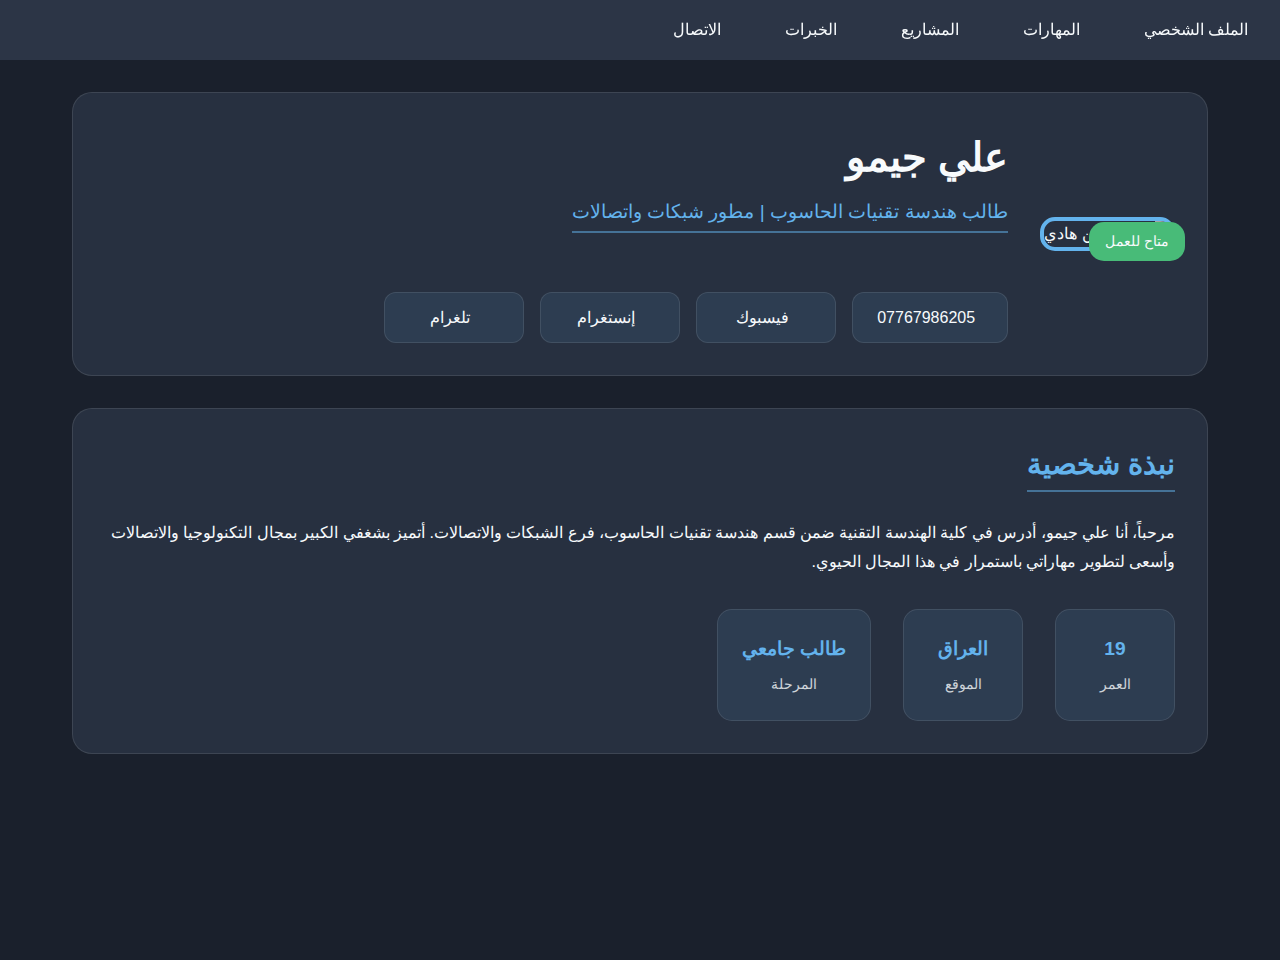
==== commit e20d756f: "Update index.html" ====
--- a/index.html
+++ b/index.html
@@ -15,51 +15,75 @@
 
     <!-- القائمة العلوية -->
     <nav>
-        <button class="menu-btn" onclick="toggleMenu()">
+        <button class="menu-btn" onclick="toggleMenu()" aria-label="القائمة">
             <i class="fas fa-bars"></i>
         </button>
         <ul class="nav-links">
-            <li><a href="#" onclick="showSection('profile')">الملف الشخصي</a></li>
-            <li><a href="#" onclick="showSection('skills')">المهارات</a></li>
-            <li><a href="#" onclick="showSection('projects')">المشاريع</a></li>
-            <li><a href="#" onclick="showSection('experience')">الخبرات</a></li>
-            <li><a href="#" onclick="showSection('contact')">الاتصال</a></li>
+            <li><a href="#profile" onclick="showSection('profile')">الملف الشخصي</a></li>
+            <li><a href="#skills" onclick="showSection('skills')">المهارات</a></li>
+            <li><a href="#projects" onclick="showSection('projects')">المشاريع</a></li>
+            <li><a href="#experience" onclick="showSection('experience')">الخبرات</a></li>
+            <li><a href="#contact" onclick="showSection('contact')">الاتصال</a></li>
         </ul>
     </nav>
 
-    <!-- رأس الصفحة -->
-    <header>
-        <img src="profile-img.jpg" alt="علي جيمو" class="profile-img">
-        <h1>علي جيمو</h1>
-        <p>طالب هندسة تقنيات الحاسوب | مطور شبكات واتصالات</p>
-        <div class="contact-info">
-            <a href="tel:07767986205" class="contact-item">
-                <i class="fas fa-phone"></i>
-                07767986205
-            </a>
-            <a href="https://www.facebook.com/ali.jemo.77" target="_blank" class="contact-item">
-                <i class="fab fa-facebook"></i>
-                فيسبوك
-            </a>
-            <a href="https://www.instagram.com/a.j1_6/" target="_blank" class="contact-item">
-                <i class="fab fa-instagram"></i>
-                إنستغرام
-            </a>
-            <a href="https://t.me/alijemo" target="_blank" class="contact-item">
-                <i class="fab fa-telegram"></i>
-                تلغرام
-            </a>
-        </div>
-    </header>
-
-    <!-- المحتوى الرئيسي -->
-    <div class="container">
+    <main class="container">
         <!-- قسم الملف الشخصي -->
         <section id="profile" class="section active">
-            <h2>نبذة شخصية</h2>
-            <p>مرحبًا، أنا علي جيمو، أبلغ من العمر 19 عامًا، وأعيش في العراق. أدرس في كلية الهندسة التقنية ضمن قسم هندسة تقنيات الحاسوب، فرع الشبكات والاتصالات. أتميز بشغفي الكبير بمجال التكنولوجيا والاتصالات وأسعى لتطوير مهاراتي باستمرار في هذا المجال الحيوي.</p>
+            <div class="main-profile">
+                <!-- معلومات الملف الشخصي -->
+                <div class="profile-card">
+                    <div class="profile-image-container">
+                        <img src="profile-img.jpg" alt="علي حسين هادي" class="profile-img">
+                        <div class="status-badge">متاح للعمل</div>
+                    </div>
+                    <div class="profile-info">
+                        <h1>علي جيمو</h1>
+                        <h2>طالب هندسة تقنيات الحاسوب | مطور شبكات واتصالات</h2>
+                        
+                        <!-- معلومات التواصل -->
+                        <div class="contact-info">
+                            <a href="tel:07767986205" class="contact-item">
+                                <i class="fas fa-phone"></i>
+                                07767986205
+                            </a>
+                            <a href="https://www.facebook.com/ali.jemo.77" target="_blank" rel="noopener noreferrer" class="contact-item">
+                                <i class="fab fa-facebook"></i>
+                                فيسبوك
+                            </a>
+                            <a href="https://www.instagram.com/a.j1_6/" target="_blank" rel="noopener noreferrer" class="contact-item">
+                                <i class="fab fa-instagram"></i>
+                                إنستغرام
+                            </a>
+                            <a href="https://t.me/alijemo" target="_blank" rel="noopener noreferrer" class="contact-item">
+                                <i class="fab fa-telegram"></i>
+                                تلغرام
+                            </a>
+                        </div>
+                    </div>
+                </div>
+
+                <!-- النبذة الشخصية -->
+                <div class="bio-card">
+                    <h2>نبذة شخصية</h2>
+                    <p>مرحباً، أنا علي جيمو، أدرس في كلية الهندسة التقنية ضمن قسم هندسة تقنيات الحاسوب، فرع الشبكات والاتصالات. أتميز بشغفي الكبير بمجال التكنولوجيا والاتصالات وأسعى لتطوير مهاراتي باستمرار في هذا المجال الحيوي.</p>
+                    <div class="bio-stats">
+                        <div class="stat-item">
+                            <span class="stat-value">19</span>
+                            <span class="stat-label">العمر</span>
+                        </div>
+                        <div class="stat-item">
+                            <span class="stat-value">العراق</span>
+                            <span class="stat-label">الموقع</span>
+                        </div>
+                        <div class="stat-item">
+                            <span class="stat-value">طالب جامعي</span>
+                            <span class="stat-label">المرحلة</span>
+                        </div>
+                    </div>
+                </div>
+            </div>
         </section>
-
         <!-- قسم المهارات -->
         <section id="skills" class="section">
             <h2>المهارات</h2>
@@ -135,76 +159,100 @@
                         </div>
                     </div>
             </section>
-
-       <!-- قسم الخبرات -->
+<!-- قسم الخبرات -->
 <section id="experience" class="section">
     <h2>الخبرات والإنجازات</h2>
     <div class="timeline">
+        <!-- حييز -->
         <div class="timeline-item">
             <div class="timeline-dot"></div>
             <div class="timeline-date">2024</div>
             <div class="timeline-content">
-                <h3>متدرب في شركة تكنولوجيا المعلومات</h3>
+                <h3>شركة حييز (Heeiz) للحلول البرمجية والتقنية</h3>
                 <div class="timeline-info">
-                    <span class="duration">3 أشهر</span>
-                    <span class="location">الرياض، السعودية</span>
-                </div>
-                <p>تطوير وصيانة شبكات الشركة وتحقيق إنجازات متميزة:</p>
+                    <span class="role">مطور برمجيات</span>
+                    <span class="location">العراق</span>
+                </div>
+                <p>العمل في تطوير وتنفيذ حلول برمجية متكاملة:</p>
                 <ul class="achievements-list">
-                    <li>تحسين أداء الشبكة بنسبة 40%</li>
-                    <li>تطوير نظام مراقبة الشبكة في الوقت الفعلي</li>
-                    <li>المشاركة في تدريب 5 موظفين جدد</li>
+                    <li>تطوير تطبيقات وحلول برمجية متخصصة</li>
+                    <li>العمل ضمن فريق متكامل لتنفيذ المشاريع</li>
+                    <li>تقديم حلول تقنية مبتكرة للعملاء</li>
                 </ul>
                 <div class="skills-used">
-                    <span class="skill-tag">إدارة الشبكات</span>
-                    <span class="skill-tag">تحليل الأداء</span>
-                    <span class="skill-tag">Cisco</span>
+                    <span class="skill-tag">تطوير البرمجيات</span>
+                    <span class="skill-tag">C#</span>
+                    <span class="skill-tag">حلول تقنية</span>
                 </div>
             </div>
         </div>
 
+        <!-- المحتوى الرقمي -->
         <div class="timeline-item">
             <div class="timeline-dot"></div>
             <div class="timeline-date">2023</div>
             <div class="timeline-content">
-                <h3>هاكاثون الجامعة</h3>
+                <h3>صناعة وإدارة المحتوى الرقمي</h3>
                 <div class="timeline-info">
-                    <span class="award">المركز الثاني 🏆</span>
-                    <span class="event-type">مسابقة تطوير تطبيقات الويب</span>
-                </div>
-                <p>قيادة فريق من 4 أعضاء لتطوير تطبيق ويب مبتكر:</p>
+                    <span class="role">مدير محتوى رقمي</span>
+                    <span class="platforms">منصات متعددة</span>
+                </div>
+                <p>إدارة وتطوير المحتوى الرقمي عبر منصات مختلفة:</p>
                 <ul class="achievements-list">
-                    <li>تطوير حل مبتكر لمشكلة التعليم عن بعد</li>
-                    <li>عرض المشروع أمام لجنة من الخبراء</li>
-                    <li>تنفيذ المشروع خلال 48 ساعة</li>
+                    <li>إنتاج وتحرير محتوى فيديو احترافي باستخدام Kinemaster</li>
+                    <li>إدارة صفحات محتوى على يوتيوب وإنستغرام وتيليغرام</li>
+                    <li>تقديم استشارات وتطوير محتوى لصناع المحتوى</li>
                 </ul>
                 <div class="skills-used">
-                    <span class="skill-tag">React</span>
-                    <span class="skill-tag">Node.js</span>
-                    <span class="skill-tag">العمل الجماعي</span>
+                    <span class="skill-tag">إدارة المحتوى</span>
+                    <span class="skill-tag">مونتاج فيديو</span>
+                    <span class="skill-tag">وسائل التواصل</span>
                 </div>
             </div>
         </div>
 
+        <!-- الخبرات التقنية -->
         <div class="timeline-item">
             <div class="timeline-dot"></div>
             <div class="timeline-date">2023</div>
             <div class="timeline-content">
-                <h3>مبادرة "تقنية للجميع"</h3>
+                <h3>الخبرات التقنية والهندسية</h3>
                 <div class="timeline-info">
-                    <span class="role">منظم ومدرب</span>
-                    <span class="participants">50+ طالب</span>
-                </div>
-                <p>تنظيم وتقديم ورش عمل تعليمية في مجال البرمجة:</p>
+                    <span class="field">تقنية وهندسة</span>
+                </div>
+                <p>خبرات متنوعة في المجالات التقنية والهندسية:</p>
                 <ul class="achievements-list">
-                    <li>تصميم وتقديم منهج تعليمي متكامل</li>
-                    <li>تنظيم 10 ورش عمل تفاعلية</li>
-                    <li>إلهام الطلاب لمتابعة مسار البرمجة</li>
+                    <li>تطوير وإدارة شبكات متقدمة وتقنياتها</li>
+                    <li>تصميم هندسي باستخدام AutoCAD</li>
+                    <li>محاكاة دوائر إلكترونية باستخدام Multisim</li>
                 </ul>
                 <div class="skills-used">
-                    <span class="skill-tag">التدريب</span>
-                    <span class="skill-tag">Python</span>
-                    <span class="skill-tag">إدارة المشاريع</span>
+                    <span class="skill-tag">شبكات</span>
+                    <span class="skill-tag">AutoCAD</span>
+                    <span class="skill-tag">Multisim</span>
+                </div>
+            </div>
+        </div>
+
+        <!-- خبرات إضافية -->
+        <div class="timeline-item">
+            <div class="timeline-dot"></div>
+            <div class="timeline-date">2022</div>
+            <div class="timeline-content">
+                <h3>خبرات إضافية متنوعة</h3>
+                <div class="timeline-info">
+                    <span class="field">مبيعات ومحتوى</span>
+                </div>
+                <p>خبرات متنوعة في مجالات مختلفة:</p>
+                <ul class="achievements-list">
+                    <li>خبرة في مجال المبيعات (ملابس - أسواق - مطاعم)</li>
+                    <li>إنتاج محتوى صوتي كرتوني احترافي</li>
+                    <li>تطوير مهارات متعددة في خدمة العملاء</li>
+                </ul>
+                <div class="skills-used">
+                    <span class="skill-tag">مبيعات</span>
+                    <span class="skill-tag">إنتاج صوتي</span>
+                    <span class="skill-tag">خدمة عملاء</span>
                 </div>
             </div>
         </div>
@@ -234,24 +282,22 @@
 
     <!-- سكربت JavaScript -->
     <script>
-        // تبديل الأقسام
-        function showSection(sectionId) {
+         // تبديل الأقسام
+         function showSection(sectionId) {
             document.querySelectorAll('.section').forEach(section => {
                 section.classList.remove('active');
             });
             document.getElementById(sectionId).classList.add('active');
         }
 
-        // تبديل وصف المهارات
-        function toggleSkillDescription(skillItem) {
+       // تبديل وصف المهارات
+       function toggleSkillDescription(skillItem) {
             const wasActive = skillItem.classList.contains('active');
             
-            // إغلاق كل المهارات المفتوحة
             document.querySelectorAll('.skill-item').forEach(item => {
                 item.classList.remove('active');
             });
             
-            // فتح المهارة المحددة مع تمرير سلس
             if (!wasActive) {
                 skillItem.classList.add('active');
                 skillItem.scrollIntoView({ 
@@ -261,8 +307,8 @@
             }
         }
 
-        // تبديل القائمة للموبايل
-        function toggleMenu() {
+         // تبديل القائمة للموبايل
+         function toggleMenu() {
             const navLinks = document.querySelector('.nav-links');
             navLinks.classList.toggle('show');
         }
@@ -274,14 +320,8 @@
             const progress = (window.pageYOffset / totalHeight) * 100;
             scrollProgress.style.width = `${progress}%`;
         });
-
        
-        // معالجة النماذج
-        document.getElementById('settingsForm').addEventListener('submit', function(e) {
-            e.preventDefault();
-            closeSettings();
-        });
-
+        // معالجة نموذج الاتصال
         document.getElementById('contactForm').addEventListener('submit', function(e) {
             e.preventDefault();
             alert('تم إرسال رسالتك بنجاح!');
@@ -306,13 +346,6 @@
                 document.querySelector('.nav-links').classList.remove('show');
             }
         });
-
-        // إغلاق النافذة المنبثقة عند النقر خارجها
-        window.onclick = function(event) {
-            if (event.target == document.getElementById('settingsModal')) {
-                closeSettings();
-            }
-        }
     </script>
 </body>
-</html>+</html>
--- a/style.css
+++ b/style.css
@@ -13,9 +13,8 @@
 * {
     margin: 0;
     padding: 0;
-    box-sizing: border-box; 
+    box-sizing: border-box;
     font-family: 'Arial', sans-serif;
-    transition: all 0.3s ease;
 }
 
 /* أنماط عامة */
@@ -24,6 +23,19 @@
     color: var(--text-color);
     line-height: 1.6;
     overflow-x: hidden;
+    min-height: 100vh;
+}
+
+/* شريط التقدم */
+.scroll-progress {
+    position: fixed;
+    top: 0;
+    left: 0;
+    width: 0;
+    height: 4px;
+    background-color: var(--accent-color);
+    z-index: 1001;
+    transition: width 0.3s ease;
 }
 
 /* شريط القائمة */
@@ -39,14 +51,14 @@
     display: flex;
     justify-content: space-between;
     align-items: center;
-}
-
-/* زر القائمة للموبايل */
+    height: 60px;
+}
+
 .menu-btn {
     display: none;
     background: none;
     border: none;
-    color: white;
+    color: var(--text-color);
     font-size: 1.5rem;
     cursor: pointer;
     z-index: 1001;
@@ -58,8 +70,8 @@
     list-style: none;
 }
 
-.nav-links a, .settings-btn {
-    color: white;
+.nav-links a {
+    color: var(--text-color);
     text-decoration: none;
     padding: 0.5rem 1rem;
     border-radius: 20px;
@@ -67,61 +79,24 @@
     transition: all 0.3s ease;
 }
 
-.nav-links a:hover, .settings-btn:hover {
+.nav-links a:hover {
     background: var(--accent-color);
     transform: translateY(-2px);
-}
-
-.settings-btn {
-    background: var(--accent-color);
-    border: none;
-    cursor: pointer;
-}
-
-/* رأس الصفحة */
-header {
-    background: linear-gradient(135deg, var(--card-bg), var(--bg-color));
-    color: white;
-    padding: 8rem 2rem 4rem;
-    text-align: center;
-    clip-path: polygon(0 0, 100% 0, 100% 85%, 0 100%);
-    position: relative;
-    overflow: hidden;
-}
-
-.profile-img {
-    width: 200px;
-    height: 200px;
-    border-radius: 50%;
-    margin: 1rem auto;
-    display: block;
-    object-fit: cover;
-    border: 4px solid var(--accent-color);
-    box-shadow: 0 4px 20px rgba(0,0,0,0.2);
-    animation: float 6s ease-in-out infinite;
-}
-
-@keyframes float {
-    0%, 100% { transform: translateY(0); }
-    50% { transform: translateY(-10px); }
 }
 
 /* المحتوى الرئيسي */
 .container {
     max-width: 1200px;
-    margin: 0 auto;
+    margin: 60px auto 0;
     padding: 2rem;
-}
-
+    min-height: calc(100vh - 60px);
+}
+
+/* الأقسام */
 .section {
-    background: var(--card-bg);
-    border-radius: 15px;
-    padding: 2rem;
+    display: none;
+    background: transparent;
     margin-bottom: 2rem;
-    box-shadow: 0 4px 6px rgba(0,0,0,0.1);
-    transform: translateY(0);
-    transition: transform 0.3s ease, box-shadow 0.3s ease;
-    display: none;
 }
 
 .section.active {
@@ -130,20 +105,72 @@
 }
 
 @keyframes fadeIn {
-    from { opacity: 0; transform: translateY(20px); }
-    to { opacity: 1; transform: translateY(0); }
-}
-
-.section:hover {
-    transform: translateY(-5px);
-    box-shadow: 0 8px 12px rgba(0,0,0,0.15);
+    from { 
+        opacity: 0;
+        transform: translateY(20px);
+    }
+    to {
+        opacity: 1;
+        transform: translateY(0);
+    }
+}
+
+/* بطاقة الملف الشخصي */
+.profile-card {
+    background: rgba(45, 55, 72, 0.7);
+    border-radius: 20px;
+    padding: 2rem;
+    display: flex;
+    gap: 2rem;
+    align-items: center;
+    border: 1px solid rgba(255, 255, 255, 0.1);
+    margin-bottom: 2rem;
+}
+
+.profile-image-container {
+    position: relative;
+    flex-shrink: 0;
+}
+
+.profile-img {
+    width: 150px;
+    height: 150px;
+    border-radius: 15px;
+    object-fit: cover;
+    border: 4px solid var(--accent-color);
+}
+
+.status-badge {
+    position: absolute;
+    bottom: -10px;
+    right: -10px;
+    background: #48bb78;
+    color: var(--text-color);
+    padding: 0.5rem 1rem;
+    border-radius: 15px;
+    font-size: 0.9rem;
+}
+
+.profile-info {
+    flex: 1;
+}
+
+.profile-info h1 {
+    font-size: 2.5rem;
+    margin-bottom: 0.5rem;
+}
+
+.profile-info h2 {
+    font-size: 1.2rem;
+    color: var(--accent-color);
+    margin-bottom: 1.5rem;
+    font-weight: normal;
 }
 
 /* معلومات التواصل */
 .contact-info {
     display: flex;
-    justify-content: center;
-    gap: 2rem;
+    gap: 1rem;
     flex-wrap: wrap;
     margin-top: 2rem;
 }
@@ -152,18 +179,69 @@
     display: flex;
     align-items: center;
     gap: 0.5rem;
-    color: white;
+    color: var(--text-color);
     text-decoration: none;
-    padding: 0.5rem 1rem;
-    border-radius: 25px;
-    background: rgba(255,255,255,0.1);
-    backdrop-filter: blur(5px);
-    transition: all 0.3s ease;
+    padding: 0.75rem 1.5rem;
+    border-radius: 12px;
+    background: rgba(99, 179, 237, 0.1);
+    border: 1px solid rgba(255, 255, 255, 0.1);
+    transition: transform 0.3s ease;
+    min-width: 140px;
+    justify-content: center;
 }
 
 .contact-item:hover {
+    transform: translateY(-2px);
     background: var(--accent-color);
-    transform: translateY(-2px);
+}
+
+/* البطاقة الشخصية */
+.bio-card {
+    background: rgba(45, 55, 72, 0.7);
+    border-radius: 20px;
+    padding: 2rem;
+    border: 1px solid rgba(255, 255, 255, 0.1);
+    margin-top: 2rem;
+}
+
+.bio-card h2 {
+    color: var(--accent-color);
+    margin-bottom: 1rem;
+    font-size: 1.8rem;
+}
+
+.bio-card p {
+    margin-bottom: 2rem;
+    line-height: 1.8;
+}
+
+.bio-stats {
+    display: flex;
+    gap: 2rem;
+    justify-content: flex-start;
+}
+
+.stat-item {
+    background: rgba(99, 179, 237, 0.1);
+    padding: 1.5rem;
+    border-radius: 15px;
+    min-width: 120px;
+    text-align: center;
+    border: 1px solid rgba(255, 255, 255, 0.1);
+}
+
+.stat-value {
+    display: block;
+    font-size: 1.2rem;
+    font-weight: bold;
+    color: var(--accent-color);
+}
+
+.stat-label {
+    display: block;
+    margin-top: 0.5rem;
+    font-size: 0.9rem;
+    opacity: 0.8;
 }
 
 /* قسم المهارات */
@@ -202,7 +280,7 @@
 
 .skill-item:hover .skill-icon {
     transform: scale(1.1);
-    color: white;
+    color: var(--text-color);
     filter: drop-shadow(0 0 12px rgba(99, 179, 237, 0.6));
 }
 
@@ -211,23 +289,6 @@
     font-weight: bold;
     margin-bottom: 0.8rem;
     position: relative;
-    transition: all 0.3s ease;
-}
-
-.skill-title::after {
-    content: '';
-    position: absolute;
-    bottom: -5px;
-    left: 50%;
-    width: 0;
-    height: 2px;
-    background: var(--accent-color);
-    transition: all 0.3s ease;
-    transform: translateX(-50%);
-}
-
-.skill-item:hover .skill-title::after {
-    width: 50%;
 }
 
 .skill-description {
@@ -259,34 +320,19 @@
 }
 
 .project-card {
-    background: var(--card-bg);
+    background: rgba(45, 55, 72, 0.7);
     border-radius: 15px;
     padding: 1.5rem;
-    box-shadow: 0 4px 6px rgba(0,0,0,0.1);
     transition: all 0.3s ease;
     text-align: right;
-    display: flex;
-    flex-direction: column;
-    position: relative;
-    overflow: hidden;
+    position: relative;
     border: 1px solid rgba(255, 255, 255, 0.1);
 }
 
 .project-card:hover {
     transform: translateY(-10px);
-    box-shadow: 0 15px 30px rgba(0,0,0,0.3);
     border-color: var(--accent-color);
-}
-
-.project-card::before {
-    content: '';
-    position: absolute;
-    top: 0;
-    right: 0;
-    width: 4px;
-    height: 100%;
-    background: linear-gradient(45deg, var(--accent-color), var(--primary-color));
-    border-radius: 4px 0 0 4px;
+    box-shadow: 0 10px 20px rgba(0, 0, 0, 0.2);
 }
 
 .project-card h3 {
@@ -296,21 +342,14 @@
 }
 
 .project-card p {
-    color: var(--text-color);
+    margin-bottom: 1.5rem;
     line-height: 1.6;
-    margin-bottom: 1rem;
-    opacity: 0.9;
-}
-
-.project-details {
-    margin-top: auto;
 }
 
 .tech-stack {
     display: flex;
     flex-wrap: wrap;
     gap: 0.5rem;
-    margin-top: 1rem;
     justify-content: flex-end;
 }
 
@@ -329,51 +368,7 @@
     transform: translateY(-2px);
 }
 
-.project-links {
-    display: flex;
-    gap: 1rem;
-    margin-top: 1rem;
-    justify-content: flex-end;
-}
-
-.project-link {
-    color: var(--accent-color);
-    text-decoration: none;
-    display: flex;
-    align-items: center;
-    gap: 0.5rem;
-    padding: 0.5rem 1rem;
-    border-radius: 20px;
-    background: rgba(99, 179, 237, 0.1);
-    transition: all 0.3s ease;
-}
-
-.project-link:hover {
-    background: var(--accent-color);
-    color: var(--bg-color);
-    transform: translateY(-2px);
-}
-
-@media (max-width: 768px) {
-    .projects {
-        grid-template-columns: 1fr;
-        margin: 1rem 0;
-    }
-
-    .project-card {
-        padding: 1.2rem;
-    }
-
-    .project-links {
-        flex-direction: column;
-    }
-    
-    .project-link {
-        width: 100%;
-        justify-content: center;
-    }
-}
-/* قسم الخبرات والإنجازات - الخط الزمني */
+/* قسم الخبرات */
 .timeline {
     position: relative;
     padding: 2rem 0;
@@ -411,6 +406,12 @@
     background: var(--accent-color);
     border: 3px solid var(--card-bg);
     box-shadow: 0 0 0 3px rgba(99, 179, 237, 0.3);
+    transition: all 0.3s ease;
+}
+
+.timeline-item:hover .timeline-dot {
+    transform: scale(1.2);
+    box-shadow: 0 0 0 5px rgba(99, 179, 237, 0.4);
 }
 
 .timeline-date {
@@ -423,12 +424,18 @@
     border-radius: 15px;
     font-weight: bold;
     font-size: 0.9rem;
+    transition: all 0.3s ease;
+}
+
+.timeline-item:hover .timeline-date {
+    transform: translateY(-2px);
+    box-shadow: 0 4px 8px rgba(0, 0, 0, 0.2);
 }
 
 .timeline-content {
-    background: var(--card-bg);
-    border-radius: 15px;
-    padding: 1.5rem;
+    background: rgba(45, 55, 72, 0.7);
+    border-radius: 15px;
+    padding: 1.8rem;
     margin-top: 1.5rem;
     border: 1px solid rgba(255, 255, 255, 0.1);
     transition: all 0.3s ease;
@@ -455,24 +462,29 @@
 
 .timeline-info span {
     background: rgba(99, 179, 237, 0.1);
-    padding: 0.3rem 0.8rem;
+    padding: 0.5rem 1rem;
     border-radius: 12px;
     font-size: 0.9rem;
     color: var(--text-color);
+    transition: all 0.3s ease;
+}
+
+.timeline-info span:hover {
+    background: rgba(99, 179, 237, 0.2);
+    transform: translateY(-2px);
 }
 
 .achievements-list {
     list-style-type: none;
     padding-right: 1.2rem;
-    margin: 1rem 0;
+    margin: 1.2rem 0;
 }
 
 .achievements-list li {
     position: relative;
-    margin-bottom: 0.5rem;
+    margin-bottom: 0.8rem;
     line-height: 1.6;
-    color: var(--text-color);
-    opacity: 0.9;
+    padding-right: 1rem;
 }
 
 .achievements-list li::before {
@@ -480,75 +492,31 @@
     color: var(--accent-color);
     position: absolute;
     right: -1.2rem;
+    font-size: 1.2rem;
 }
 
 .skills-used {
     display: flex;
-    gap: 0.5rem;
-    margin-top: 1rem;
+    gap: 0.8rem;
+    margin-top: 1.5rem;
     flex-wrap: wrap;
 }
 
-.skill-tag {
+.skills-used .skill-tag {
     background: rgba(99, 179, 237, 0.1);
     color: var(--accent-color);
-    padding: 0.25rem 0.75rem;
+    padding: 0.4rem 1rem;
     border-radius: 12px;
-    font-size: 0.85rem;
+    font-size: 0.9rem;
     border: 1px solid rgba(99, 179, 237, 0.2);
     transition: all 0.3s ease;
 }
 
-.skill-tag:hover {
+.skills-used .skill-tag:hover {
     background: rgba(99, 179, 237, 0.2);
     transform: translateY(-2px);
-}
-
-@media (max-width: 768px) {
-    .timeline::before {
-        right: 20px;
-    }
-    
-    .timeline-item {
-        padding-right: 45px;
-    }
-    
-    .timeline-dot {
-        right: 13px;
-    }
-    
-    .timeline-date {
-        right: 45px;
-        font-size: 0.8rem;
-        padding: 0.2rem 0.8rem;
-    }
-    
-    .timeline-content {
-        padding: 1.2rem;
-    }
-    
-    .timeline-info {
-        flex-direction: column;
-        gap: 0.5rem;
-    }
-    
-    .timeline-info span {
-        width: fit-content;
-    }
-}
-/* شريط التقدم */
-.scroll-progress {
-    position: fixed;
-    top: 0;
-    left: 0;
-    width: 0;
-    height: 4px;
-    background-color: var(--accent-color);
-    z-index: 1001;
-    transition: width 0.3s ease;
-}
-
-
+    border-color: var(--accent-color);
+}
 /* نموذج الاتصال */
 .form-group {
     margin-bottom: 1.5rem;
@@ -576,7 +544,7 @@
 
 button[type="submit"] {
     background: var(--accent-color);
-    color: white;
+    color: var(--text-color);
     padding: 0.75rem 1.5rem;
     border: none;
     border-radius: 8px;
@@ -595,6 +563,7 @@
         padding: 0.5rem;
         flex-direction: column;
         align-items: flex-end;
+        height: auto;
     }
 
     .menu-btn {
@@ -618,42 +587,15 @@
         display: flex;
     }
 
-    header {
-        padding: 6rem 1rem 3rem;
-    }
-
-    .profile-img {
-        width: 150px;
-        height: 150px;
-    }
-
     .container {
         padding: 1rem;
-    }
-
-    .section {
-        margin: 1rem;
+        margin-top: 80px;
+    }
+
+    .profile-card {
+        flex-direction: column;
+        text-align: center;
         padding: 1.5rem;
-    }
-
-    .contact-info {
-        flex-direction: column;
-        gap: 1rem;
-    }
-
-    .contact-item {
-        width: 100%;
-        justify-content: center;
-    }
-
-    .skills {
-        grid-template-columns: 1fr;
-    }
-}
-
-@media (max-width: 480px) {
-    nav {
-        padding: 0.3rem;
     }
 
     .profile-img {
@@ -661,19 +603,96 @@
         height: 120px;
     }
 
-    header {
-        padding: 5rem 0.5rem 2rem;
-    }
-
-    h1 {
+    .profile-info h1 {
+        font-size: 2rem;
+    }
+
+    .contact-info {
+        justify-content: center;
+    }
+
+    .bio-stats {
+        flex-wrap: wrap;
+        justify-content: center;
+    }
+
+    .skill-item {
+        padding: 1.2rem;
+    }
+
+    .projects {
+        grid-template-columns: 1fr;
+    }
+
+    .timeline::before {
+        right: 20px;
+    }
+    
+    .timeline-item {
+        padding-right: 45px;
+    }
+    
+    .timeline-dot {
+        right: 13px;
+    }
+    
+    .timeline-date {
+        right: 45px;
+        font-size: 0.8rem;
+    }
+    
+    .timeline-content {
+        padding: 1.2rem;
+    }
+    
+    .timeline-info {
+        flex-direction: column;
+        gap: 0.5rem;
+    }
+}
+
+@media (max-width: 480px) {
+    .profile-info h1 {
         font-size: 1.8rem;
     }
 
-    .section h2 {
+    .profile-info h2 {
+        font-size: 1rem;
+    }
+
+    .bio-card {
+        padding: 1.5rem;
+    }
+
+    .bio-card h2 {
         font-size: 1.5rem;
     }
 
-    .skill-item {
+    .stat-item {
+        min-width: 100px;
         padding: 1rem;
     }
-}+
+    .contact-item {
+        width: 100%;
+    }
+}
+
+/* تنسيقات إضافية للتأثيرات */
+.section h2 {
+    color: var(--accent-color);
+    margin-bottom: 2rem;
+    position: relative;
+    display: inline-block;
+}
+
+.section h2::after {
+    content: '';
+    position: absolute;
+    bottom: -5px;
+    left: 0;
+    right: 0;
+    height: 2px;
+    background: var(--accent-color);
+    opacity: 0.5;
+}
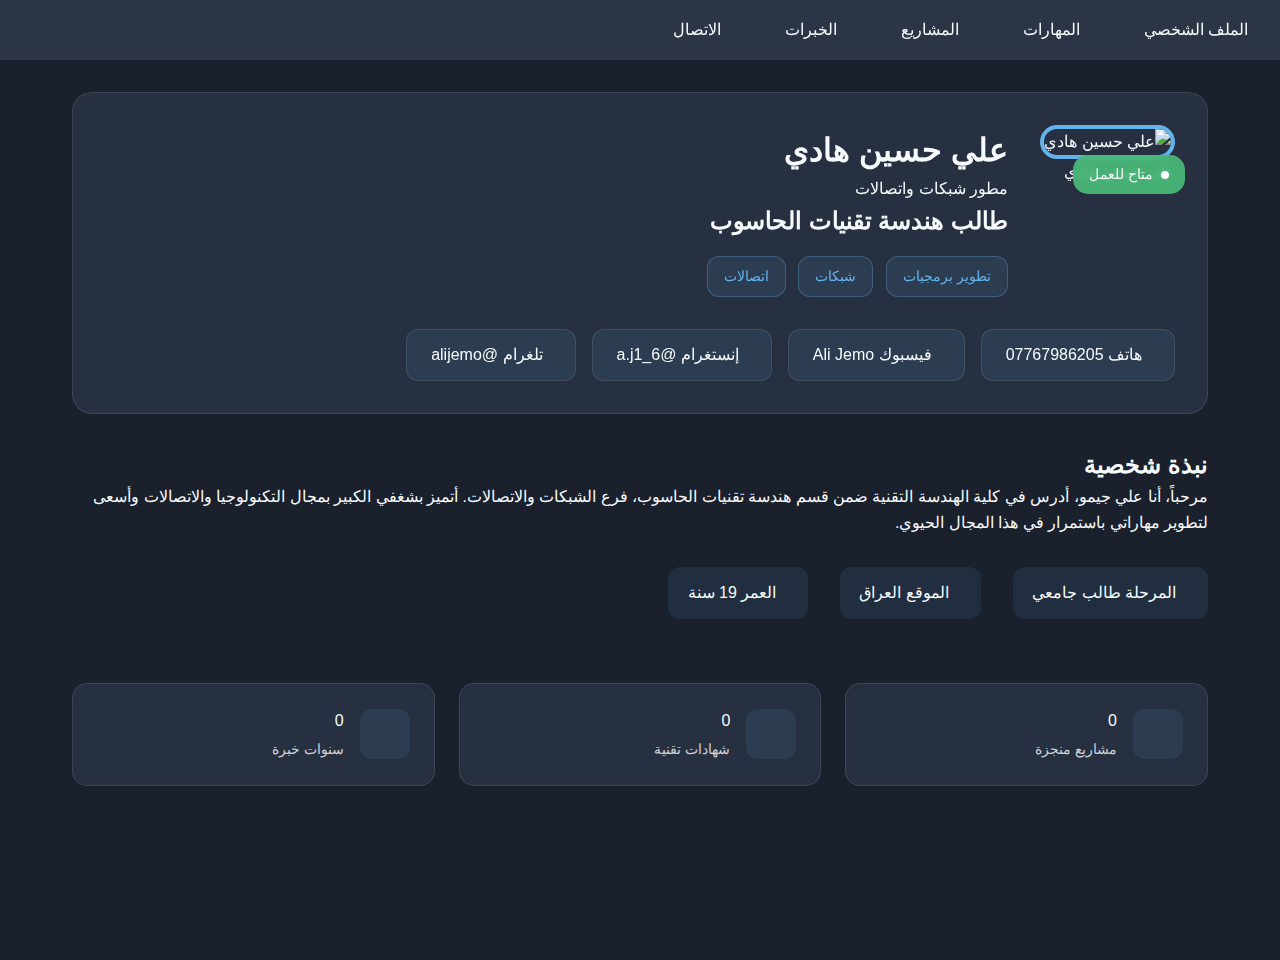
==== commit f8ebc39c: "Update index.html" ====
--- a/index.html
+++ b/index.html
@@ -28,62 +28,154 @@
     </nav>
 
     <main class="container">
-        <!-- قسم الملف الشخصي -->
-        <section id="profile" class="section active">
-            <div class="main-profile">
-                <!-- معلومات الملف الشخصي -->
-                <div class="profile-card">
-                    <div class="profile-image-container">
-                        <img src="profile-img.jpg" alt="علي حسين هادي" class="profile-img">
-                        <div class="status-badge">متاح للعمل</div>
-                    </div>
-                    <div class="profile-info">
-                        <h1>علي جيمو</h1>
-                        <h2>طالب هندسة تقنيات الحاسوب | مطور شبكات واتصالات</h2>
-                        
-                        <!-- معلومات التواصل -->
-                        <div class="contact-info">
-                            <a href="tel:07767986205" class="contact-item">
-                                <i class="fas fa-phone"></i>
-                                07767986205
-                            </a>
-                            <a href="https://www.facebook.com/ali.jemo.77" target="_blank" rel="noopener noreferrer" class="contact-item">
-                                <i class="fab fa-facebook"></i>
-                                فيسبوك
-                            </a>
-                            <a href="https://www.instagram.com/a.j1_6/" target="_blank" rel="noopener noreferrer" class="contact-item">
-                                <i class="fab fa-instagram"></i>
-                                إنستغرام
-                            </a>
-                            <a href="https://t.me/alijemo" target="_blank" rel="noopener noreferrer" class="contact-item">
-                                <i class="fab fa-telegram"></i>
-                                تلغرام
-                            </a>
-                        </div>
-                    </div>
-                </div>
-
-                <!-- النبذة الشخصية -->
-                <div class="bio-card">
+       <!-- قسم الملف الشخصي -->
+<section id="profile" class="section active">
+    <div class="main-profile">
+        <!-- بطاقة الملف الشخصي الرئيسية -->
+        <div class="profile-card">
+            <div class="profile-header">
+                <div class="profile-image-container">
+                    <img src="profile-img.jpg" alt="علي حسين هادي" class="profile-img">
+                    <div class="status-badge">
+                        <span class="status-dot"></span>
+                        متاح للعمل
+                    </div>
+                    <div class="profile-image-overlay">
+                        <div class="overlay-content">
+                            <i class="fas fa-user-circle"></i>
+                            <span>علي حسين هادي</span>
+                        </div>
+                    </div>
+                </div>
+                <div class="profile-info">
+                    <div class="name-section">
+                        <h1>علي حسين هادي</h1>
+                        <div class="typing-effect">
+                            <span class="typing-text">مطور شبكات واتصالات</span>
+                        </div>
+                    </div>
+                    <h2>طالب هندسة تقنيات الحاسوب</h2>
+                    <div class="profile-tags">
+                        <span class="profile-tag"><i class="fas fa-code"></i>تطوير برمجيات</span>
+                        <span class="profile-tag"><i class="fas fa-network-wired"></i>شبكات</span>
+                        <span class="profile-tag"><i class="fas fa-satellite-dish"></i>اتصالات</span>
+                    </div>
+                </div>
+            </div>
+            
+            <!-- معلومات التواصل -->
+            <div class="contact-info">
+                <a href="tel:07767986205" class="contact-item">
+                    <div class="contact-icon">
+                        <i class="fas fa-phone"></i>
+                    </div>
+                    <div class="contact-details">
+                        <span class="contact-label">هاتف</span>
+                        <span class="contact-value">07767986205</span>
+                    </div>
+                </a>
+                <a href="https://www.facebook.com/ali.jemo.77" target="_blank" rel="noopener noreferrer" class="contact-item">
+                    <div class="contact-icon">
+                        <i class="fab fa-facebook"></i>
+                    </div>
+                    <div class="contact-details">
+                        <span class="contact-label">فيسبوك</span>
+                        <span class="contact-value">Ali Jemo</span>
+                    </div>
+                </a>
+                <a href="https://www.instagram.com/a.j1_6/" target="_blank" rel="noopener noreferrer" class="contact-item">
+                    <div class="contact-icon">
+                        <i class="fab fa-instagram"></i>
+                    </div>
+                    <div class="contact-details">
+                        <span class="contact-label">إنستغرام</span>
+                        <span class="contact-value">@a.j1_6</span>
+                    </div>
+                </a>
+                <a href="https://t.me/alijemo" target="_blank" rel="noopener noreferrer" class="contact-item">
+                    <div class="contact-icon">
+                        <i class="fab fa-telegram"></i>
+                    </div>
+                    <div class="contact-details">
+                        <span class="contact-label">تلغرام</span>
+                        <span class="contact-value">@alijemo</span>
+                    </div>
+                </a>
+            </div>
+        </div>
+
+        <!-- النبذة الشخصية والإحصائيات -->
+        <div class="bio-section">
+            <div class="bio-card">
+                <div class="bio-header">
+                    <i class="fas fa-quote-right"></i>
                     <h2>نبذة شخصية</h2>
-                    <p>مرحباً، أنا علي جيمو، أدرس في كلية الهندسة التقنية ضمن قسم هندسة تقنيات الحاسوب، فرع الشبكات والاتصالات. أتميز بشغفي الكبير بمجال التكنولوجيا والاتصالات وأسعى لتطوير مهاراتي باستمرار في هذا المجال الحيوي.</p>
-                    <div class="bio-stats">
-                        <div class="stat-item">
-                            <span class="stat-value">19</span>
-                            <span class="stat-label">العمر</span>
-                        </div>
-                        <div class="stat-item">
-                            <span class="stat-value">العراق</span>
-                            <span class="stat-label">الموقع</span>
-                        </div>
-                        <div class="stat-item">
-                            <span class="stat-value">طالب جامعي</span>
-                            <span class="stat-label">المرحلة</span>
-                        </div>
-                    </div>
-                </div>
-            </div>
-        </section>
+                </div>
+                <p class="bio-text">مرحباً، أنا علي جيمو، أدرس في كلية الهندسة التقنية ضمن قسم هندسة تقنيات الحاسوب، فرع الشبكات والاتصالات. أتميز بشغفي الكبير بمجال التكنولوجيا والاتصالات وأسعى لتطوير مهاراتي باستمرار في هذا المجال الحيوي.</p>
+                
+                <div class="bio-highlights">
+                    <div class="highlight-item">
+                        <div class="highlight-icon">
+                            <i class="fas fa-graduation-cap"></i>
+                        </div>
+                        <div class="highlight-content">
+                            <span class="highlight-label">المرحلة</span>
+                            <span class="highlight-value">طالب جامعي</span>
+                        </div>
+                    </div>
+                    <div class="highlight-item">
+                        <div class="highlight-icon">
+                            <i class="fas fa-map-marker-alt"></i>
+                        </div>
+                        <div class="highlight-content">
+                            <span class="highlight-label">الموقع</span>
+                            <span class="highlight-value">العراق</span>
+                        </div>
+                    </div>
+                    <div class="highlight-item">
+                        <div class="highlight-icon">
+                            <i class="fas fa-birthday-cake"></i>
+                        </div>
+                        <div class="highlight-content">
+                            <span class="highlight-label">العمر</span>
+                            <span class="highlight-value">19 سنة</span>
+                        </div>
+                    </div>
+                </div>
+            </div>
+            
+            <div class="stats-grid">
+                <div class="stat-card">
+                    <div class="stat-icon">
+                        <i class="fas fa-project-diagram"></i>
+                    </div>
+                    <div class="stat-info">
+                        <div class="stat-counter" data-target="2">0</div>
+                        <span class="stat-label">مشاريع منجزة</span>
+                    </div>
+                </div>
+                <div class="stat-card">
+                    <div class="stat-icon">
+                        <i class="fas fa-certificate"></i>
+                    </div>
+                    <div class="stat-info">
+                        <div class="stat-counter" data-target="5">0</div>
+                        <span class="stat-label">شهادات تقنية</span>
+                    </div>
+                </div>
+                <div class="stat-card">
+                    <div class="stat-icon">
+                        <i class="fas fa-code-branch"></i>
+                    </div>
+                    <div class="stat-info">
+                        <div class="stat-counter" data-target="2">0</div>
+                        <span class="stat-label">سنوات خبرة</span>
+                    </div>
+                </div>
+            </div>
+        </div>
+    </div>
+</section>
         <!-- قسم المهارات -->
         <section id="skills" class="section">
             <h2>المهارات</h2>
@@ -132,33 +224,125 @@
             </div>
         </section>
             
-            <section id="projects" class="section">
-                <h2>المشاريع</h2>
-                <div class="projects">
-                    <div class="project-card">
-                        <h3>التطبيق الدراسي C# MAUI</h3>
-                        <p>تطبيق شامل للطلاب يحتوي على المناهج الدراسية والمعلومات التفصيلية عن الكلية والأقسام. يوفر واجهة سهلة الاستخدام وتجربة سلسة عبر مختلف الأجهزة.</p>
-                        <div class="project-details">
-                            <div class="tech-stack">
-                                <span class="tech-badge">C#</span>
-                                <span class="tech-badge">MAUI</span>
-                                <span class="tech-badge">SQLite</span>
-                            </div>
+           <!-- قسم المشاريع -->
+<section id="projects" class="section">
+    <h2 class="section-title">
+        <span class="title-icon"><i class="fas fa-code-branch"></i></span>
+        المشاريع
+    </h2>
+    
+    <div class="projects-container">
+        <!-- تطبيق MAUI -->
+        <div class="project-card">
+            <div class="project-header">
+                <div class="project-icon">
+                    <i class="fas fa-mobile-alt"></i>
+                </div>
+                <div class="project-status">مكتمل</div>
+            </div>
+            
+            <div class="project-content">
+                <h3>التطبيق الدراسي C# MAUI</h3>
+                <div class="project-description">
+                    <p>تطبيق شامل للطلاب يحتوي على المناهج الدراسية والمعلومات التفصيلية عن الكلية والأقسام. يوفر واجهة سهلة الاستخدام وتجربة سلسة عبر مختلف الأجهزة.</p>
+                </div>
+                
+                <div class="project-features">
+                    <h4>المميزات الرئيسية:</h4>
+                    <ul>
+                        <li>واجهة مستخدم سهلة وبسيطة</li>
+                        <li>دعم متعدد المنصات</li>
+                        <li>قاعدة بيانات محلية</li>
+                        <li>مزامنة البيانات</li>
+                    </ul>
+                </div>
+
+                <div class="project-meta">
+                    <div class="tech-stack">
+                        <h4>التقنيات المستخدمة:</h4>
+                        <div class="tech-badges">
+                            <span class="tech-badge">
+                                <i class="fas fa-code"></i>
+                                C#
+                            </span>
+                            <span class="tech-badge">
+                                <i class="fas fa-mobile"></i>
+                                MAUI
+                            </span>
+                            <span class="tech-badge">
+                                <i class="fas fa-database"></i>
+                                SQLite
+                            </span>
+                        </div>
+                    </div>
+                </div>
+            </div>
+        </div>
+
+        <!-- الموقع التفاعلي -->
+        <div class="project-card">
+            <div class="project-header">
+                <div class="project-icon">
+                    <i class="fas fa-globe"></i>
+                </div>
+                <div class="project-status">قيد التطوير</div>
+            </div>
+            
+            <div class="project-content">
+                <h3>موقع تفاعلي ذكي</h3>
+                <div class="project-description">
+                    <p>منصة تعليمية تفاعلية تم تطويرها باستخدام تقنيات الذكاء الاصطناعي. تقدم محتوى تعليمي مخصص وتتكيف مع احتياجات كل متعلم.</p>
+                </div>
+                
+                <div class="project-features">
+                    <h4>المميزات الرئيسية:</h4>
+                    <ul>
+                        <li>تخصيص المحتوى حسب المستخدم</li>
+                        <li>تحليل تقدم الطالب</li>
+                        <li>واجهة تفاعلية متطورة</li>
+                        <li>دعم التعلم التكيفي</li>
+                    </ul>
+                </div>
+
+                <div class="project-meta">
+                    <div class="tech-stack">
+                        <h4>التقنيات المستخدمة:</h4>
+                        <div class="tech-badges">
+                            <span class="tech-badge">
+                                <i class="fab fa-html5"></i>
+                                HTML5
+                            </span>
+                            <span class="tech-badge">
+                                <i class="fab fa-css3-alt"></i>
+                                CSS3
+                            </span>
+                            <span class="tech-badge">
+                                <i class="fab fa-js"></i>
+                                JavaScript
+                            </span>
                         </div>
                     </div>
                     
-                    <div class="project-card">
-                        <h3>موقع تفاعلي ذكي</h3>
-                        <p>منصة تعليمية تفاعلية تم تطويرها باستخدام تقنيات الذكاء الاصطناعي. تقدم محتوى تعليمي مخصص وتتكيف مع احتياجات كل متعلم.</p>
-                        <div class="project-details">
-                            <div class="tech-stack">
-                                <span class="tech-badge">HTML</span>
-                                <span class="tech-badge">CSS</span>
-                                <span class="tech-badge">JavaScript</span>
-                            </div>
-                        </div>
-                    </div>
-            </section>
+                    <div class="project-progress">
+                        <div class="progress-label">نسبة الإنجاز: 35%</div>
+                        <div class="progress-bar">
+                            <div class="progress-fill" style="width: 35%"></div>
+                        </div>
+                    </div>
+                </div>
+            </div>
+        </div>
+
+        <!-- مشروع جديد -->
+        <div class="project-card new-project">
+            <div class="new-project-content">
+                <i class="fas fa-plus-circle"></i>
+                <h3>مشروع جديد قادم</h3>
+                <p>ترقبوا المزيد من المشاريع المميزة قريباً</p>
+            </div>
+        </div>
+    </div>
+</section>
 <!-- قسم الخبرات -->
 <section id="experience" class="section">
     <h2>الخبرات والإنجازات</h2>
@@ -259,93 +443,359 @@
     </div>
 </section>
 
-        <!-- قسم الاتصال -->
-        <section id="contact" class="section">
-            <h2>تواصل معي</h2>
-            <form id="contactForm">
-                <div class="form-group">
-                    <label for="name">الاسم:</label>
-                    <input type="text" id="name" name="name" required>
-                </div>
-                <div class="form-group">
-                    <label for="email">البريد الإلكتروني:</label>
-                    <input type="email" id="email" name="email" required>
-                </div>
-                <div class="form-group">
-                    <label for="message">الرسالة:</label>
-                    <textarea id="message" name="message" required></textarea>
-                </div>
-                <button type="submit">إرسال</button>
-            </form>
-        </section>
+       <!-- قسم الاتصال المحدث -->
+<!-- قسم الاتصال -->
+<section id="contact" class="section">
+    <h2 class="section-title">
+        <span class="title-icon"><i class="fas fa-envelope"></i></span>
+        تواصل معي
+    </h2>
+
+    <div class="contact-container">
+        <div class="contact-info-section">
+            <div class="contact-card">
+                <i class="fas fa-phone contact-icon"></i>
+                <h3>الهاتف</h3>
+                <p class="contact-detail">07767986205</p>
+            </div>
+            
+            <div class="contact-card">
+                <i class="fas fa-envelope contact-icon"></i>
+                <h3>البريد الإلكتروني</h3>
+                <p class="contact-detail">zxfdcjcchazx@gmail.com</p>
+            </div>
+            
+            <div class="contact-card">
+                <i class="fas fa-map-marker-alt contact-icon"></i>
+                <h3>الموقع</h3>
+                <p class="contact-detail">العراق</p>
+            </div>
+        </div>
+
+        <form id="contactForm" class="contact-form">
+            <div class="alert-container"></div>
+            
+            <div class="form-group">
+                <label for="name">الاسم الكامل</label>
+                <div class="input-with-icon">
+                    <i class="fas fa-user"></i>
+                    <input type="text" id="name" name="name" required placeholder="أدخل اسمك الكامل">
+                </div>
+            </div>
+
+            <div class="form-group">
+                <label for="email">البريد الإلكتروني</label>
+                <div class="input-with-icon">
+                    <i class="fas fa-envelope"></i>
+                    <input type="email" id="email" name="email" required placeholder="أدخل بريدك الإلكتروني">
+                </div>
+            </div>
+
+            <div class="form-group">
+                <label for="subject">الموضوع</label>
+                <div class="input-with-icon">
+                    <i class="fas fa-bookmark"></i>
+                    <input type="text" id="subject" name="subject" required placeholder="موضوع الرسالة">
+                </div>
+            </div>
+
+            <div class="form-group">
+                <label for="message">الرسالة</label>
+                <div class="input-with-icon textarea-container">
+                    <i class="fas fa-comment"></i>
+                    <textarea id="message" name="message" required placeholder="اكتب رسالتك هنا"></textarea>
+                </div>
+            </div>
+
+            <button type="submit" class="submit-btn">
+                <i class="fas fa-paper-plane"></i>
+                إرسال الرسالة
+            </button>
+        </form>
     </div>
-
-    <!-- سكربت JavaScript -->
-    <script>
-         // تبديل الأقسام
-         function showSection(sectionId) {
-            document.querySelectorAll('.section').forEach(section => {
-                section.classList.remove('active');
+</section>
+  
+<!-- إضافة EmailJS SDK -->
+<script type="text/javascript" src="https://cdn.jsdelivr.net/npm/@emailjs/browser@3/dist/email.min.js"></script>
+
+<!-- سكربت JavaScript -->
+<script>
+    // تهيئة EmailJS بشكل صحيح
+    (function() {
+        emailjs.init("7YQstrw4TDX8XMgnA");
+    })();
+
+    // تبديل الأقسام
+    function showSection(sectionId) {
+        document.querySelectorAll('.section').forEach(section => {
+            section.classList.remove('active');
+        });
+        document.getElementById(sectionId).classList.add('active');
+    }
+// تأثير الكتابة المتحركة
+function typeEffect() {
+    const text = "مطور شبكات واتصالات";
+    const typingText = document.querySelector('.typing-text');
+    let i = 0;
+
+    function type() {
+        if (i < text.length) {
+            typingText.textContent = text.substring(0, i + 1);
+            i++;
+            setTimeout(type, 100);
+        } else {
+            setTimeout(() => {
+                i = 0;
+                typingText.textContent = '';
+                type();
+            }, 2000);
+        }
+    }
+
+    type();
+}
+
+// تأثير عد الأرقام
+function startCounting() {
+    const counters = document.querySelectorAll('.stat-counter');
+    
+    counters.forEach(counter => {
+        const target = parseInt(counter.getAttribute('data-target'));
+        const duration = 2000; // مدة العد بالمللي ثانية
+        const increment = target / (duration / 16); // 60fps
+        let current = 0;
+
+        const updateCounter = () => {
+            if (current < target) {
+                current += increment;
+                counter.textContent = Math.ceil(current);
+                requestAnimationFrame(updateCounter);
+            } else {
+                counter.textContent = target + '+';
+            }
+        };
+
+        updateCounter();
+    });
+}
+
+// تأثير تحريك الصورة ثلاثي الأبعاد
+function init3DEffect() {
+    const container = document.querySelector('.profile-image-container');
+    const image = container.querySelector('.profile-img');
+
+    container.addEventListener('mousemove', (e) => {
+        const { left, top, width, height } = container.getBoundingClientRect();
+        const x = (e.clientX - left) / width - 0.5;
+        const y = (e.clientY - top) / height - 0.5;
+
+        image.style.transform = `
+            perspective(1000px)
+            rotateY(${x * 20}deg)
+            rotateX(${-y * 20}deg)
+            translateZ(20px)
+        `;
+    });
+
+    container.addEventListener('mouseleave', () => {
+        image.style.transform = 'translateZ(0)';
+    });
+}
+
+// تشغيل التأثيرات عند تحميل الصفحة
+document.addEventListener('DOMContentLoaded', () => {
+    typeEffect();
+    startCounting();
+    init3DEffect();
+});
+
+// تشغيل العد عند ظهور العناصر في الشاشة
+const observer = new IntersectionObserver((entries) => {
+    entries.forEach(entry => {
+        if (entry.isIntersecting) {
+            startCounting();
+        }
+    });
+}, { threshold: 0.5 });
+
+document.querySelectorAll('.stat-card').forEach(stat => {
+    observer.observe(stat);
+});
+    // تبديل وصف المهارات
+    function toggleSkillDescription(skillItem) {
+        const wasActive = skillItem.classList.contains('active');
+        
+        document.querySelectorAll('.skill-item').forEach(item => {
+            item.classList.remove('active');
+        });
+        
+        if (!wasActive) {
+            skillItem.classList.add('active');
+            skillItem.scrollIntoView({ 
+                behavior: 'smooth', 
+                block: 'center' 
             });
-            document.getElementById(sectionId).classList.add('active');
         }
-
-       // تبديل وصف المهارات
-       function toggleSkillDescription(skillItem) {
-            const wasActive = skillItem.classList.contains('active');
-            
-            document.querySelectorAll('.skill-item').forEach(item => {
-                item.classList.remove('active');
+    }
+
+    // تبديل القائمة للموبايل
+    function toggleMenu() {
+        const navLinks = document.querySelector('.nav-links');
+        navLinks.classList.toggle('show');
+    }
+
+    // شريط التقدم المطور
+let lastScrollTime = Date.now();
+let scrollTimeout;
+
+window.addEventListener('scroll', () => {
+    const scrollProgress = document.querySelector('.scroll-progress');
+    const totalHeight = document.documentElement.scrollHeight - window.innerHeight;
+    const progress = (window.pageYOffset / totalHeight) * 100;
+    
+    // تحديث عرض شريط التقدم
+    scrollProgress.style.width = `${progress}%`;
+    
+    // التحقق من سرعة التمرير
+    const currentTime = Date.now();
+    const timeDiff = currentTime - lastScrollTime;
+    
+    if (timeDiff < 50) { // تمرير سريع
+        scrollProgress.classList.add('fast-scroll');
+    }
+    
+    // تحديث وقت التمرير الأخير
+    lastScrollTime = currentTime;
+    
+    // إزالة تأثير التمرير السريع بعد توقف التمرير
+    clearTimeout(scrollTimeout);
+    scrollTimeout = setTimeout(() => {
+        scrollProgress.classList.remove('fast-scroll');
+    }, 150);
+});
+
+    // دالة التحقق من صحة البريد الإلكتروني
+    function isValidEmail(email) {
+        const emailRegex = /^[^\s@]+@[^\s@]+\.[^\s@]+$/;
+        return emailRegex.test(email);
+    }
+
+    // دالة إزالة التنبيهات السابقة
+    function clearAlerts() {
+        const alertContainer = document.querySelector('.alert-container');
+        if (alertContainer) {
+            alertContainer.innerHTML = '';
+        }
+    }
+
+    // دالة إظهار التنبيهات المحسنة
+    function showAlert(message, type) {
+        let alertContainer = document.querySelector('.alert-container');
+        if (!alertContainer) {
+            alertContainer = document.createElement('div');
+            alertContainer.className = 'alert-container';
+            const form = document.querySelector('.contact-form');
+            form.insertBefore(alertContainer, form.firstChild);
+        }
+
+        const alertDiv = document.createElement('div');
+        alertDiv.className = `alert alert-${type}`;
+        alertDiv.innerHTML = `
+            <i class="fas fa-${type === 'success' ? 'check-circle' : 'exclamation-circle'}"></i>
+            ${message}
+        `;
+        
+        clearAlerts();
+        alertContainer.appendChild(alertDiv);
+        alertDiv.scrollIntoView({ behavior: 'smooth', block: 'start' });
+        
+        setTimeout(() => {
+            alertDiv.remove();
+        }, 5000);
+    }
+
+    // معالجة نموذج الاتصال
+    document.getElementById('contactForm').addEventListener('submit', function(event) {
+        event.preventDefault();
+        
+        const name = this.name.value.trim();
+        const email = this.email.value.trim();
+        const subject = this.subject.value.trim();
+        const message = this.message.value.trim();
+
+        // التحقق من تعبئة جميع الحقول
+        if (!name || !email || !subject || !message) {
+            showAlert('يرجى ملء جميع الحقول المطلوبة', 'error');
+            return;
+        }
+
+        // التحقق من صحة البريد الإلكتروني
+        if (!isValidEmail(email)) {
+            showAlert('يرجى إدخال بريد إلكتروني صحيح', 'error');
+            return;
+        }
+
+        // إظهار حالة التحميل
+        const submitBtn = this.querySelector('button[type="submit"]');
+        const originalText = submitBtn.innerHTML;
+        submitBtn.innerHTML = '<i class="fas fa-spinner fa-spin"></i> جاري الإرسال...';
+        submitBtn.disabled = true;
+
+        // إعداد معلمات الرسالة
+        const templateParams = {
+            to_name: "علي جيمو",
+            from_name: name,
+            from_email: email,
+            subject: subject,
+            message: message,
+            reply_to: email
+        };
+
+        // طباعة معلومات التصحيح
+        console.log('Sending email with params:', templateParams);
+
+        // إزالة التنبيهات السابقة
+        clearAlerts();
+
+        // إرسال الرسالة
+        emailjs.send('service_4qvhu5w', 'wcz0jhw', templateParams)
+            .then(function(response) {
+                console.log('SUCCESS!', response.status, response.text);
+                showAlert('تم إرسال رسالتك بنجاح! سأرد عليك قريباً.', 'success');
+                document.getElementById('contactForm').reset();
+            })
+            .catch(function(error) {
+                console.log('FAILED...', error);
+                let errorMessage = 'عذراً، حدث خطأ أثناء إرسال الرسالة.';
+                if (error.text) {
+                    errorMessage += ' ' + error.text;
+                }
+                showAlert(errorMessage, 'error');
+            })
+            .finally(function() {
+                submitBtn.innerHTML = originalText;
+                submitBtn.disabled = false;
             });
-            
-            if (!wasActive) {
-                skillItem.classList.add('active');
-                skillItem.scrollIntoView({ 
-                    behavior: 'smooth', 
-                    block: 'center' 
-                });
-            }
-        }
-
-         // تبديل القائمة للموبايل
-         function toggleMenu() {
-            const navLinks = document.querySelector('.nav-links');
-            navLinks.classList.toggle('show');
-        }
-
-        // شريط التقدم
-        window.addEventListener('scroll', () => {
-            const scrollProgress = document.querySelector('.scroll-progress');
-            const totalHeight = document.documentElement.scrollHeight - window.innerHeight;
-            const progress = (window.pageYOffset / totalHeight) * 100;
-            scrollProgress.style.width = `${progress}%`;
-        });
-       
-        // معالجة نموذج الاتصال
-        document.getElementById('contactForm').addEventListener('submit', function(e) {
-            e.preventDefault();
-            alert('تم إرسال رسالتك بنجاح!');
-            this.reset();
-        });
-
-        // إغلاق القائمة عند النقر على الروابط
-        document.querySelectorAll('.nav-links a').forEach(link => {
-            link.addEventListener('click', () => {
-                document.querySelector('.nav-links').classList.remove('show');
-            });
-        });
-
-        // إغلاق القائمة عند التمرير
-        window.addEventListener('scroll', () => {
+    });
+
+    // إغلاق القائمة عند النقر على الروابط
+    document.querySelectorAll('.nav-links a').forEach(link => {
+        link.addEventListener('click', () => {
             document.querySelector('.nav-links').classList.remove('show');
         });
-
-        // إغلاق القائمة عند النقر خارجها
-        document.addEventListener('click', (e) => {
-            if (!e.target.closest('nav')) {
-                document.querySelector('.nav-links').classList.remove('show');
-            }
-        });
-    </script>
+    });
+
+    // إغلاق القائمة عند التمرير
+    window.addEventListener('scroll', () => {
+        document.querySelector('.nav-links').classList.remove('show');
+    });
+
+    // إغلاق القائمة عند النقر خارجها
+    document.addEventListener('click', (e) => {
+        if (!e.target.closest('nav')) {
+            document.querySelector('.nav-links').classList.remove('show');
+        }
+    });
+</script>
 </body>
 </html>
--- a/style.css
+++ b/style.css
@@ -120,10 +120,15 @@
     background: rgba(45, 55, 72, 0.7);
     border-radius: 20px;
     padding: 2rem;
+    border: 1px solid rgba(255, 255, 255, 0.1);
+    margin-bottom: 2rem;
+    backdrop-filter: blur(10px);
+}
+
+.profile-header {
     display: flex;
     gap: 2rem;
-    align-items: center;
-    border: 1px solid rgba(255, 255, 255, 0.1);
+    align-items: flex-start;
     margin-bottom: 2rem;
 }
 
@@ -133,40 +138,159 @@
 }
 
 .profile-img {
-    width: 150px;
-    height: 150px;
-    border-radius: 15px;
+    width: 180px;
+    height: 180px;
+    border-radius: 20px;
     object-fit: cover;
     border: 4px solid var(--accent-color);
+    transition: transform 0.3s ease;
+}
+
+.profile-img:hover {
+    transform: scale(1.05);
 }
 
 .status-badge {
     position: absolute;
     bottom: -10px;
     right: -10px;
-    background: #48bb78;
+    background: rgba(72, 187, 120, 0.9);
     color: var(--text-color);
     padding: 0.5rem 1rem;
     border-radius: 15px;
     font-size: 0.9rem;
+    display: flex;
+    align-items: center;
+    gap: 0.5rem;
+    backdrop-filter: blur(5px);
+}
+
+.status-dot {
+    width: 8px;
+    height: 8px;
+    background: #fff;
+    border-radius: 50%;
+    animation: pulse 2s infinite;
+}
+
+@keyframes pulse {
+    0% { transform: scale(1); opacity: 1; }
+    50% { transform: scale(1.2); opacity: 0.7; }
+    100% { transform: scale(1); opacity: 1; }
 }
 
 .profile-info {
     flex: 1;
 }
 
-.profile-info h1 {
-    font-size: 2.5rem;
-    margin-bottom: 0.5rem;
-}
-
-.profile-info h2 {
+.profile-tags {
+    display: flex;
+    gap: 0.8rem;
+    flex-wrap: wrap;
+    margin-top: 1rem;
+}
+
+.profile-tag {
+    background: rgba(99, 179, 237, 0.1);
+    color: var(--accent-color);
+    padding: 0.5rem 1rem;
+    border-radius: 12px;
+    font-size: 0.9rem;
+    border: 1px solid rgba(99, 179, 237, 0.3);
+    transition: all 0.3s ease;
+}
+
+.profile-tag:hover {
+    background: rgba(99, 179, 237, 0.2);
+    transform: translateY(-2px);
+}
+
+.bio-section {
+    display: grid;
+    grid-template-columns: 1fr;
+    gap: 2rem;
+}
+
+
+.bio-highlights {
+    display: flex;
+    gap: 2rem;
+    margin-top: 2rem;
+    flex-wrap: wrap;
+}
+
+.highlight-item {
+    display: flex;
+    align-items: center;
+    gap: 0.8rem;
+    background: rgba(99, 179, 237, 0.1);
+    padding: 0.8rem 1.2rem;
+    border-radius: 12px;
+    transition: all 0.3s ease;
+}
+
+.highlight-item:hover {
+    background: rgba(99, 179, 237, 0.2);
+    transform: translateY(-2px);
+}
+
+.highlight-item i {
+    color: var(--accent-color);
     font-size: 1.2rem;
-    color: var(--accent-color);
-    margin-bottom: 1.5rem;
-    font-weight: normal;
-}
-
+}
+
+.stats-grid {
+    display: grid;
+    grid-template-columns: repeat(auto-fit, minmax(200px, 1fr));
+    gap: 1.5rem;
+    margin-top: 2rem;
+}
+
+.stat-card {
+    background: rgba(45, 55, 72, 0.7);
+    border-radius: 15px;
+    padding: 1.5rem;
+    display: flex;
+    align-items: center;
+    gap: 1rem;
+    transition: all 0.3s ease;
+    border: 1px solid rgba(255, 255, 255, 0.1);
+}
+
+.stat-card:hover {
+    transform: translateY(-5px);
+    border-color: var(--accent-color);
+}
+
+.stat-icon {
+    width: 50px;
+    height: 50px;
+    border-radius: 12px;
+    background: rgba(99, 179, 237, 0.1);
+    display: flex;
+    align-items: center;
+    justify-content: center;
+    font-size: 1.5rem;
+    color: var(--accent-color);
+}
+
+.stat-info {
+    flex: 1;
+}
+
+.stat-value {
+    display: block;
+    font-size: 1.5rem;
+    font-weight: bold;
+    color: var(--accent-color);
+}
+
+.stat-label {
+    display: block;
+    font-size: 0.9rem;
+    opacity: 0.8;
+    margin-top: 0.3rem;
+}
 /* معلومات التواصل */
 .contact-info {
     display: flex;
@@ -195,54 +319,6 @@
     background: var(--accent-color);
 }
 
-/* البطاقة الشخصية */
-.bio-card {
-    background: rgba(45, 55, 72, 0.7);
-    border-radius: 20px;
-    padding: 2rem;
-    border: 1px solid rgba(255, 255, 255, 0.1);
-    margin-top: 2rem;
-}
-
-.bio-card h2 {
-    color: var(--accent-color);
-    margin-bottom: 1rem;
-    font-size: 1.8rem;
-}
-
-.bio-card p {
-    margin-bottom: 2rem;
-    line-height: 1.8;
-}
-
-.bio-stats {
-    display: flex;
-    gap: 2rem;
-    justify-content: flex-start;
-}
-
-.stat-item {
-    background: rgba(99, 179, 237, 0.1);
-    padding: 1.5rem;
-    border-radius: 15px;
-    min-width: 120px;
-    text-align: center;
-    border: 1px solid rgba(255, 255, 255, 0.1);
-}
-
-.stat-value {
-    display: block;
-    font-size: 1.2rem;
-    font-weight: bold;
-    color: var(--accent-color);
-}
-
-.stat-label {
-    display: block;
-    margin-top: 0.5rem;
-    font-size: 0.9rem;
-    opacity: 0.8;
-}
 
 /* قسم المهارات */
 .skills {
@@ -312,60 +388,239 @@
 }
 
 /* قسم المشاريع */
-.projects {
+.section-title {
+    display: flex;
+    align-items: center;
+    gap: 1rem;
+    margin-bottom: 2.5rem;
+    position: relative;
+}
+
+.title-icon {
+    width: 40px;
+    height: 40px;
+    background: rgba(99, 179, 237, 0.1);
+    border-radius: 12px;
+    display: flex;
+    align-items: center;
+    justify-content: center;
+    color: var(--accent-color);
+    font-size: 1.2rem;
+}
+
+.projects-container {
     display: grid;
-    grid-template-columns: repeat(auto-fit, minmax(300px, 1fr));
+    grid-template-columns: repeat(auto-fit, minmax(350px, 1fr));
     gap: 2rem;
-    margin: 2rem 0;
+    margin-top: 2rem;
 }
 
 .project-card {
     background: rgba(45, 55, 72, 0.7);
-    border-radius: 15px;
-    padding: 1.5rem;
-    transition: all 0.3s ease;
-    text-align: right;
-    position: relative;
+    border-radius: 20px;
     border: 1px solid rgba(255, 255, 255, 0.1);
+    overflow: hidden;
+    transition: all 0.3s ease;
+    backdrop-filter: blur(10px);
 }
 
 .project-card:hover {
     transform: translateY(-10px);
     border-color: var(--accent-color);
-    box-shadow: 0 10px 20px rgba(0, 0, 0, 0.2);
-}
-
-.project-card h3 {
+    box-shadow: 0 10px 30px rgba(0, 0, 0, 0.2);
+}
+
+.project-header {
+    display: flex;
+    justify-content: space-between;
+    align-items: center;
+    padding: 1.5rem;
+    background: rgba(26, 32, 44, 0.4);
+    border-bottom: 1px solid rgba(255, 255, 255, 0.1);
+}
+
+.project-icon {
+    width: 50px;
+    height: 50px;
+    background: rgba(99, 179, 237, 0.1);
+    border-radius: 12px;
+    display: flex;
+    align-items: center;
+    justify-content: center;
+    font-size: 1.5rem;
+    color: var(--accent-color);
+}
+
+.project-status {
+    background: rgba(72, 187, 120, 0.1);
+    color: rgb(72, 187, 120);
+    padding: 0.5rem 1rem;
+    border-radius: 20px;
+    font-size: 0.9rem;
+    border: 1px solid rgba(72, 187, 120, 0.2);
+}
+
+.project-card:nth-child(2) .project-status {
+    background: rgba(237, 137, 54, 0.1);
+    color: rgb(237, 137, 54);
+    border-color: rgba(237, 137, 54, 0.2);
+}
+
+.project-content {
+    padding: 1.5rem;
+}
+
+.project-content h3 {
     color: var(--accent-color);
     margin-bottom: 1rem;
-    font-size: 1.5rem;
-}
-
-.project-card p {
+    font-size: 1.4rem;
+}
+
+.project-description {
     margin-bottom: 1.5rem;
     line-height: 1.6;
 }
 
-.tech-stack {
+.project-features {
+    margin-bottom: 1.5rem;
+}
+
+.project-features h4 {
+    color: var(--accent-color);
+    margin-bottom: 0.8rem;
+    font-size: 1rem;
+}
+
+.project-features ul {
+    list-style: none;
+    padding: 0;
+}
+
+.project-features li {
+    position: relative;
+    padding-right: 1.5rem;
+    margin-bottom: 0.5rem;
+}
+
+.project-features li::before {
+    content: '•';
+    position: absolute;
+    right: 0;
+    color: var(--accent-color);
+}
+
+.project-meta {
+    border-top: 1px solid rgba(255, 255, 255, 0.1);
+    padding-top: 1.5rem;
+}
+
+.tech-stack h4 {
+    color: var(--accent-color);
+    margin-bottom: 0.8rem;
+    font-size: 1rem;
+}
+
+.tech-badges {
     display: flex;
     flex-wrap: wrap;
+    gap: 0.8rem;
+    margin-bottom: 1.5rem;
+}
+
+.tech-badge {
+    display: flex;
+    align-items: center;
     gap: 0.5rem;
-    justify-content: flex-end;
-}
-
-.tech-badge {
     background: rgba(99, 179, 237, 0.1);
     color: var(--accent-color);
-    padding: 0.25rem 0.75rem;
-    border-radius: 15px;
-    font-size: 0.875rem;
-    border: 1px solid rgba(99, 179, 237, 0.3);
+    padding: 0.5rem 1rem;
+    border-radius: 12px;
+    font-size: 0.9rem;
+    border: 1px solid rgba(99, 179, 237, 0.2);
     transition: all 0.3s ease;
 }
 
 .tech-badge:hover {
     background: rgba(99, 179, 237, 0.2);
     transform: translateY(-2px);
+}
+
+.project-links {
+    display: flex;
+    gap: 1rem;
+    margin-top: 1rem;
+}
+
+.project-link {
+    display: flex;
+    align-items: center;
+    gap: 0.5rem;
+    color: var(--text-color);
+    text-decoration: none;
+    padding: 0.75rem 1.2rem;
+    border-radius: 12px;
+    background: rgba(99, 179, 237, 0.1);
+    border: 1px solid rgba(99, 179, 237, 0.2);
+    transition: all 0.3s ease;
+}
+
+.project-link:hover {
+    background: var(--accent-color);
+    transform: translateY(-2px);
+}
+
+.project-progress {
+    margin-top: 1.5rem;
+}
+
+.progress-label {
+    display: flex;
+    justify-content: space-between;
+    margin-bottom: 0.5rem;
+    color: var(--accent-color);
+}
+
+.progress-bar {
+    height: 8px;
+    background: rgba(255, 255, 255, 0.1);
+    border-radius: 4px;
+    overflow: hidden;
+}
+
+.progress-fill {
+    height: 100%;
+    background: var(--accent-color);
+    border-radius: 4px;
+    transition: width 0.3s ease;
+}
+
+.new-project {
+    display: flex;
+    align-items: center;
+    justify-content: center;
+    min-height: 300px;
+    cursor: pointer;
+    border: 2px dashed rgba(99, 179, 237, 0.3);
+    background: rgba(45, 55, 72, 0.4);
+}
+
+.new-project-content {
+    text-align: center;
+}
+
+.new-project-content i {
+    font-size: 3rem;
+    color: var(--accent-color);
+    margin-bottom: 1rem;
+}
+
+.new-project-content h3 {
+    color: var(--accent-color);
+    margin-bottom: 0.5rem;
+}
+
+.new-project-content p {
+    color: rgba(255, 255, 255, 0.6);
 }
 
 /* قسم الخبرات */
@@ -558,141 +813,239 @@
 }
 
 /* التجاوب مع الشاشات */
-@media (max-width: 768px) {
+/* تحسينات التجاوب مع الشاشات المختلفة */
+
+/* التجاوب العام */
+@media (max-width: 1200px) {
+    .container {
+        max-width: 95%;
+        padding: 1rem;
+    }
+}
+
+/* الشاشات المتوسطة - التابلت */
+@media (max-width: 992px) {
+    /* القائمة العلوية */
     nav {
-        padding: 0.5rem;
-        flex-direction: column;
-        align-items: flex-end;
         height: auto;
+        min-height: 60px;
     }
 
     .menu-btn {
         display: block;
+        position: absolute;
+        left: 1rem;
+        top: 1rem;
+        z-index: 1002;
     }
 
     .nav-links {
         display: none;
+        position: fixed;
+        top: 60px;
+        right: 0;
         width: 100%;
-        padding: 1rem 0;
         background: var(--card-bg);
-        position: absolute;
-        top: 100%;
-        right: 0;
+        padding: 1rem;
         flex-direction: column;
         align-items: center;
         gap: 1rem;
+        border-bottom: 1px solid rgba(255, 255, 255, 0.1);
     }
 
     .nav-links.show {
         display: flex;
-    }
-
-    .container {
-        padding: 1rem;
-        margin-top: 80px;
-    }
-
+        animation: slideDown 0.3s ease;
+    }
+
+    @keyframes slideDown {
+        from { opacity: 0; transform: translateY(-20px); }
+        to { opacity: 1; transform: translateY(0); }
+    }
+
+    /* الملف الشخصي */
     .profile-card {
         flex-direction: column;
         text-align: center;
         padding: 1.5rem;
     }
 
+    .profile-header {
+        flex-direction: column;
+        align-items: center;
+    }
+
+    .profile-image-container {
+        margin-bottom: 1.5rem;
+    }
+
+    .profile-info {
+        text-align: center;
+    }
+
+    .profile-tags {
+        justify-content: center;
+    }
+
+    .contact-info {
+        justify-content: center;
+        gap: 0.8rem;
+    }
+
+    .contact-item {
+        width: calc(50% - 0.8rem);
+        min-width: auto;
+    }
+
+    /* المهارات */
+    .skills {
+        grid-template-columns: repeat(2, 1fr);
+    }
+
+    /* المشاريع */
+    .projects-container {
+        grid-template-columns: repeat(auto-fit, minmax(300px, 1fr));
+    }
+}
+
+/* الشاشات الصغيرة - الموبايل */
+@media (max-width: 768px) {
+    /* العنوان الرئيسي */
+    .profile-info h1 {
+        font-size: 1.8rem;
+    }
+
+    .profile-info h2 {
+        font-size: 1rem;
+    }
+
+    /* المهارات */
+    .skills {
+        grid-template-columns: 1fr;
+    }
+
+    .skill-item {
+        text-align: center;
+    }
+
+    /* البطاقات الإحصائية */
+    .bio-stats {
+        flex-direction: column;
+        align-items: center;
+        gap: 1rem;
+    }
+
+    .stat-item {
+        width: 100%;
+    }
+
+    /* المشاريع */
+    .project-card {
+        margin: 0 0 1.5rem 0;
+    }
+
+    .project-header {
+        flex-direction: column;
+        gap: 1rem;
+        text-align: center;
+    }
+
+    .project-meta {
+        flex-direction: column;
+    }
+
+    .tech-badges {
+        justify-content: center;
+    }
+
+    /* التواصل */
+    .contact-item {
+        width: 100%;
+    }
+
+    .form-group input,
+    .form-group textarea {
+        font-size: 16px; /* منع التكبير التلقائي في iOS */
+    }
+}
+
+/* الشاشات الصغيرة جداً */
+@media (max-width: 480px) {
+    /* الملف الشخصي */
     .profile-img {
         width: 120px;
         height: 120px;
     }
 
     .profile-info h1 {
+        font-size: 1.5rem;
+    }
+
+    .profile-tags {
+        flex-direction: column;
+    }
+
+    .profile-tag {
+        width: 100%;
+        text-align: center;
+    }
+
+    /* المهارات */
+    .skill-icon {
         font-size: 2rem;
     }
 
-    .contact-info {
+    .skill-title {
+        font-size: 1.1rem;
+    }
+
+    /* الإحصائيات */
+    .stats-grid {
+        grid-template-columns: 1fr;
+    }
+
+    /* المشاريع */
+    .project-links {
+        flex-direction: column;
+    }
+
+    .project-link {
+        width: 100%;
         justify-content: center;
     }
-
-    .bio-stats {
-        flex-wrap: wrap;
-        justify-content: center;
-    }
-
-    .skill-item {
-        padding: 1.2rem;
-    }
-
-    .projects {
-        grid-template-columns: 1fr;
-    }
-
-    .timeline::before {
-        right: 20px;
-    }
-    
-    .timeline-item {
-        padding-right: 45px;
-    }
-    
-    .timeline-dot {
-        right: 13px;
-    }
-    
-    .timeline-date {
-        right: 45px;
-        font-size: 0.8rem;
-    }
-    
-    .timeline-content {
-        padding: 1.2rem;
-    }
-    
-    .timeline-info {
-        flex-direction: column;
-        gap: 0.5rem;
-    }
-}
-
-@media (max-width: 480px) {
-    .profile-info h1 {
-        font-size: 1.8rem;
-    }
-
-    .profile-info h2 {
-        font-size: 1rem;
-    }
-
-    .bio-card {
-        padding: 1.5rem;
-    }
-
-    .bio-card h2 {
-        font-size: 1.5rem;
-    }
-
-    .stat-item {
-        min-width: 100px;
-        padding: 1rem;
-    }
-
-    .contact-item {
-        width: 100%;
-    }
-}
-
-/* تنسيقات إضافية للتأثيرات */
-.section h2 {
-    color: var(--accent-color);
-    margin-bottom: 2rem;
-    position: relative;
-    display: inline-block;
-}
-
-.section h2::after {
-    content: '';
-    position: absolute;
-    bottom: -5px;
-    left: 0;
-    right: 0;
-    height: 2px;
-    background: var(--accent-color);
-    opacity: 0.5;
-}
+}
+
+/* تحسينات إضافية للتجاوب */
+@media (hover: none) {
+    /* تحسينات للأجهزة التي لا تدعم hover */
+    .skill-item:hover,
+    .project-card:hover,
+    .contact-item:hover {
+        transform: none;
+    }
+}
+
+/* تحسينات للشاشات العالية الدقة */
+@media (min-resolution: 192dpi) {
+    .profile-img {
+        border-width: 3px;
+    }
+}
+
+/* توافق مع وضع الظلام في النظام */
+@media (prefers-color-scheme: dark) {
+    :root {
+        --card-bg: rgba(45, 55, 72, 0.9);
+    }
+}
+
+/* دعم الشاشات الكبيرة جداً */
+@media (min-width: 1400px) {
+    .container {
+        max-width: 1320px;
+    }
+
+    .profile-card {
+        gap: 3rem;
+    }
+}
